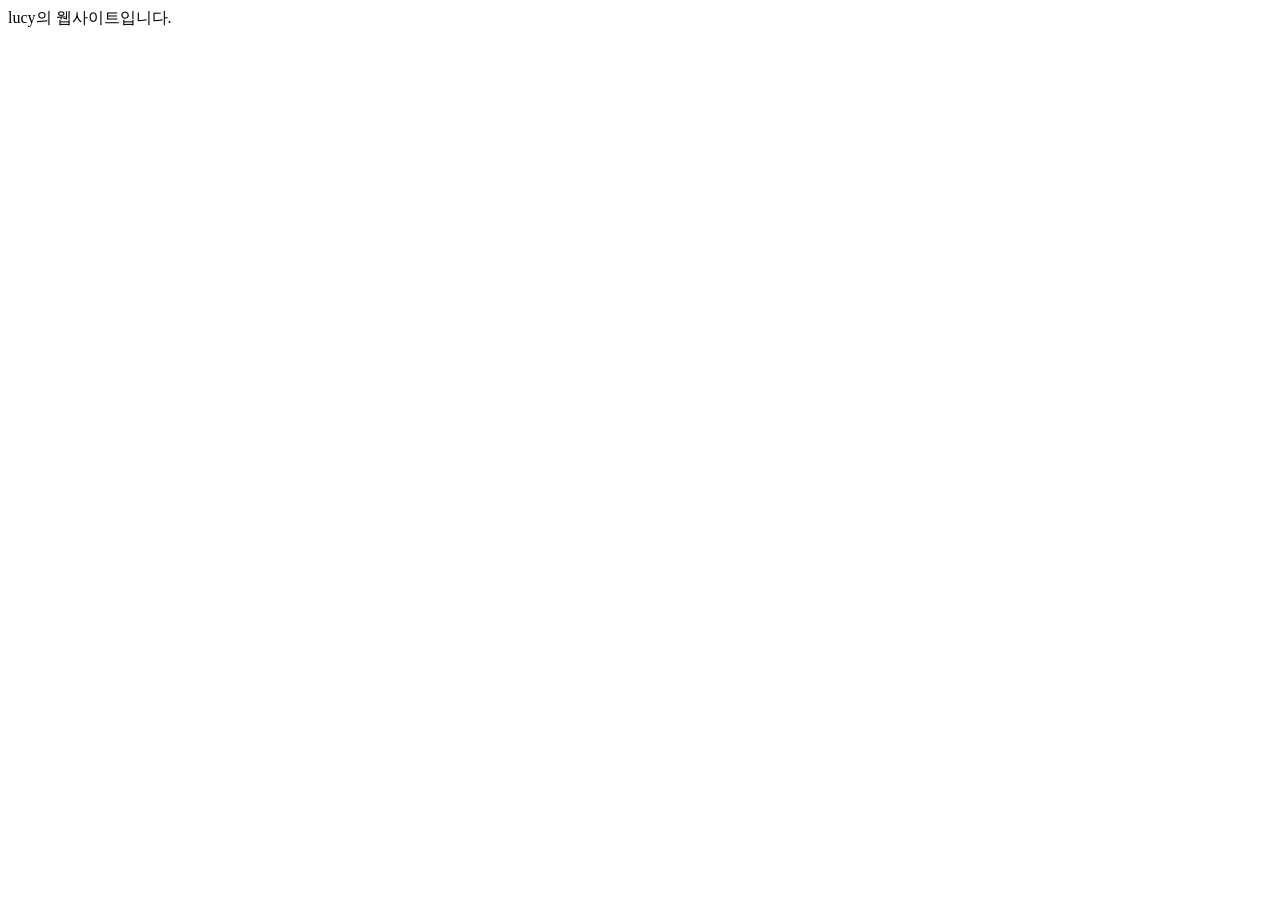
==== index.html @ be2082bc "Create index.html" ====
<!DOCTYPE html>
<html lang="en">
<head>
    <meta charset="UTF-8">
    <meta name="viewport" content="width=device-width, initial-scale=1.0">
    <title>Document</title>
</head>
<body>
    lucy의 웹사이트입니다.
</body>
</html>
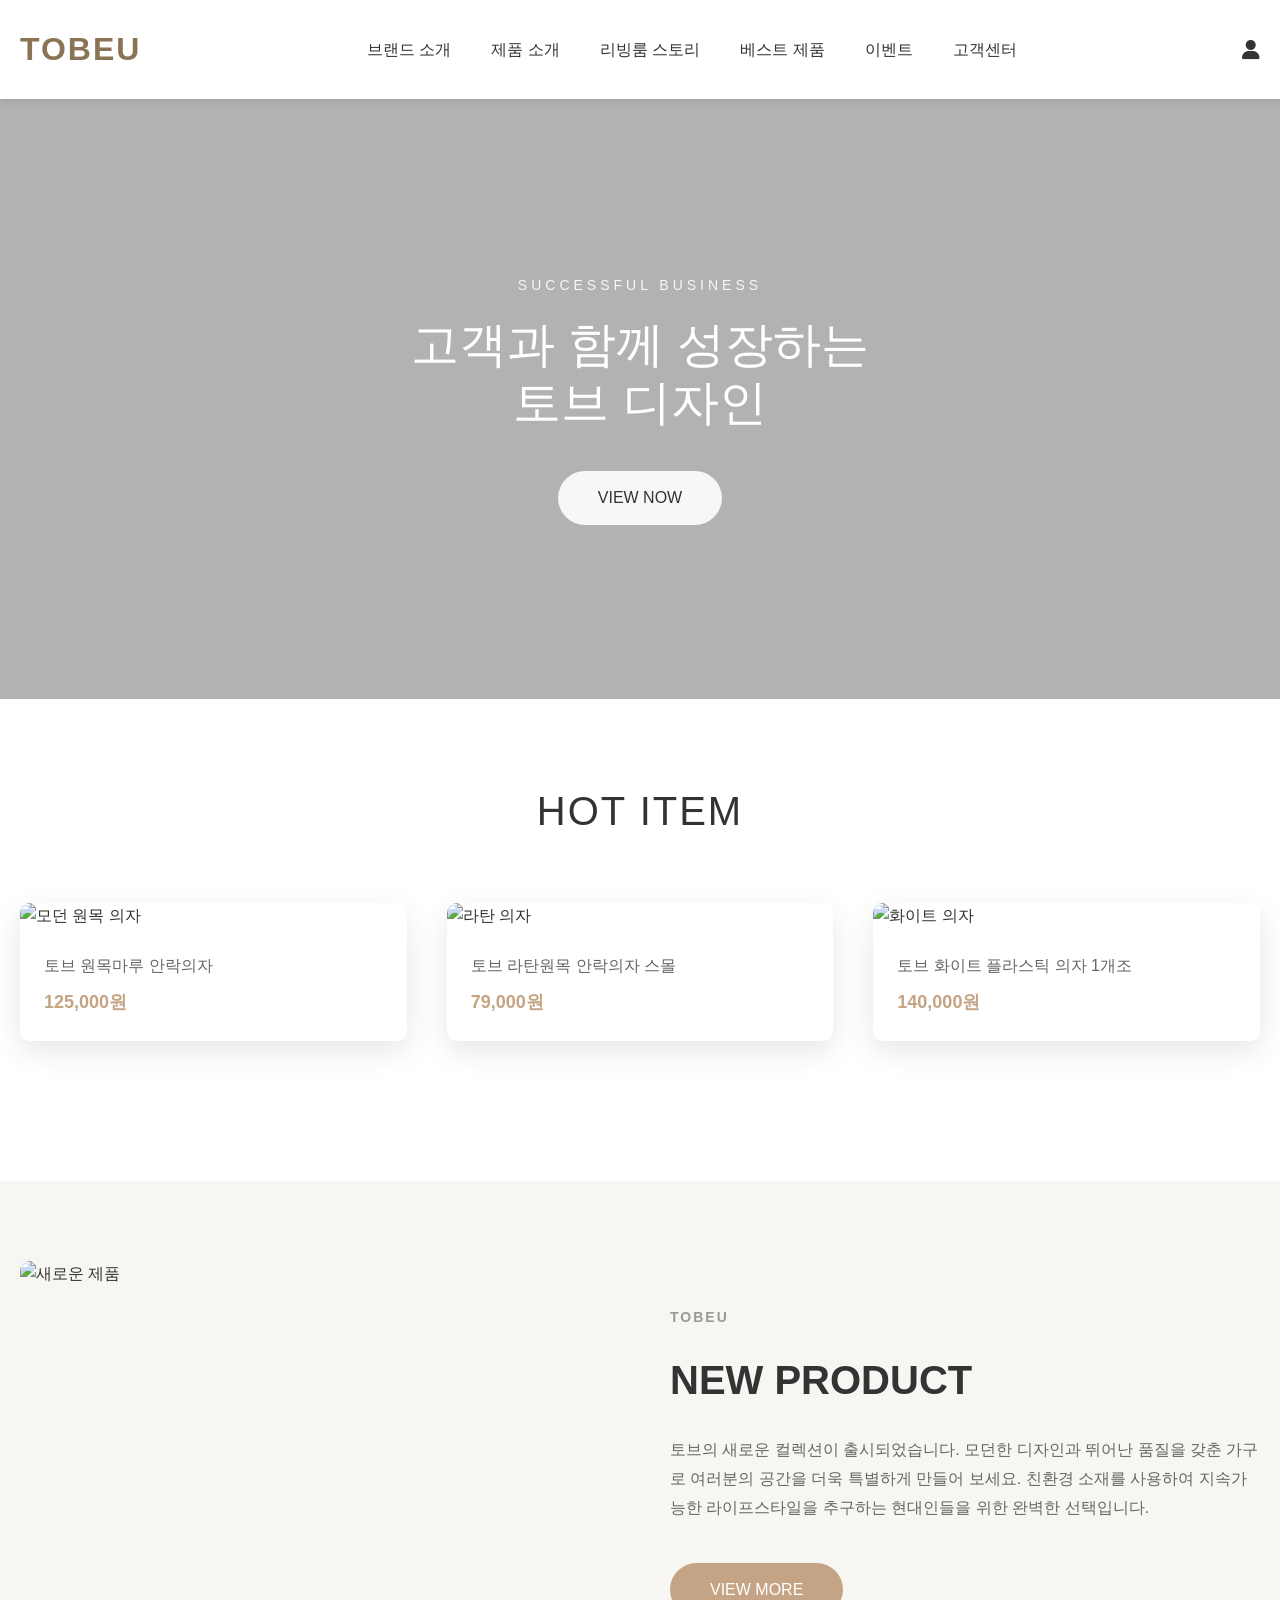
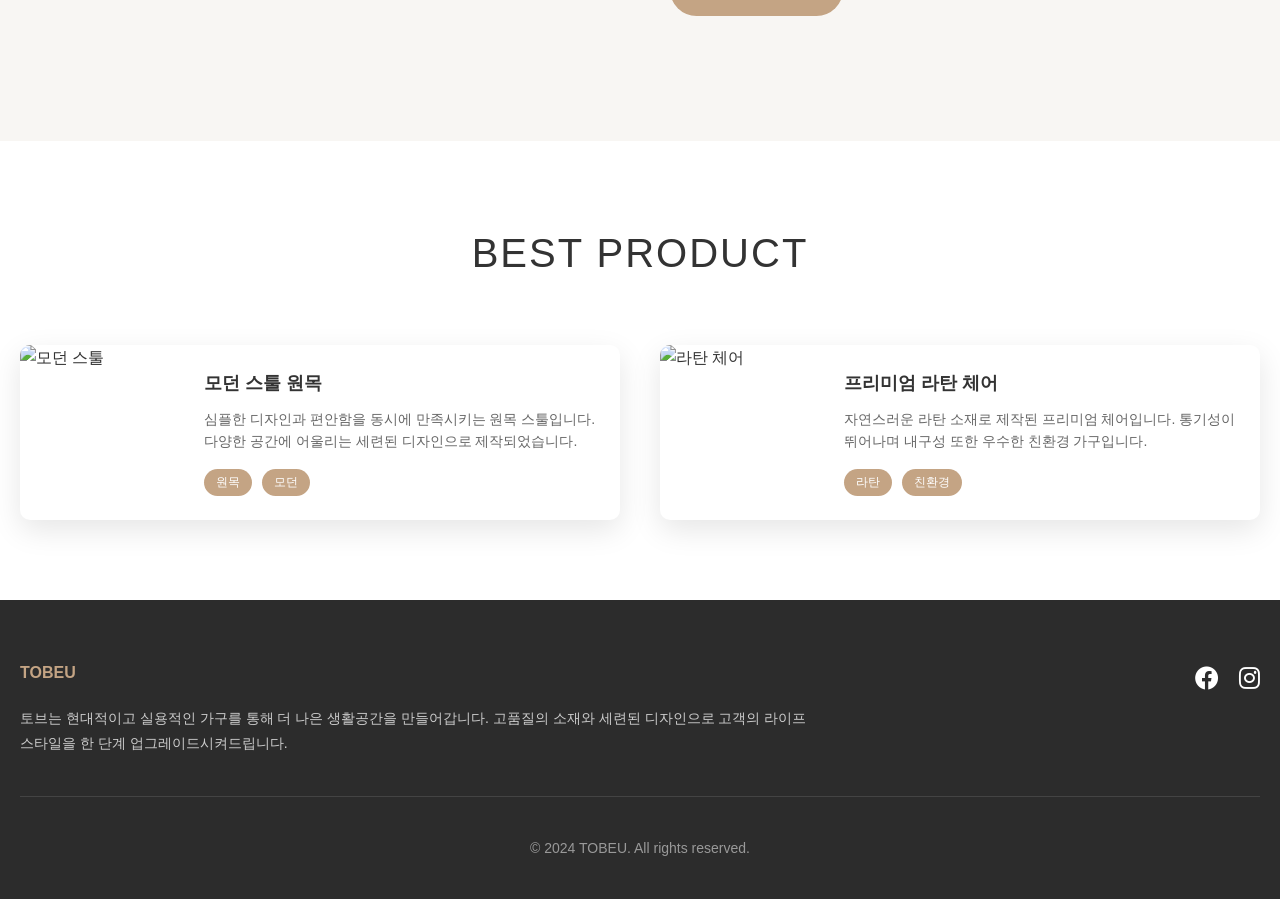
==== commit 64d2a97e: "Update index.html" ====
--- a/index.html
+++ b/index.html
@@ -1,11 +1,504 @@
 <!DOCTYPE html>
-<html lang="en">
+<html lang="ko">
 <head>
     <meta charset="UTF-8">
     <meta name="viewport" content="width=device-width, initial-scale=1.0">
-    <title>Document</title>
+    <meta name="filename" content="index.html">
+     <!-- Google tag (gtag.js) -->
+        <script async src="https://www.googletagmanager.com/gtag/js?id=G-ZLWJ7TQ157"></script>
+        <script>
+          window.dataLayer = window.dataLayer || [];
+          function gtag(){dataLayer.push(arguments);}
+          gtag('js', new Date());
+        
+          gtag('config', 'G-ZLWJ7TQ157');
+        </script>
+    <title>TOBEU - 모던 가구 브랜드</title>
+    <link href="https://cdnjs.cloudflare.com/ajax/libs/font-awesome/6.0.0/css/all.min.css" rel="stylesheet">
+    <style>
+        * {
+            margin: 0;
+            padding: 0;
+            box-sizing: border-box;
+        }
+
+        body {
+            font-family: 'Arial', sans-serif;
+            line-height: 1.6;
+            color: #333;
+        }
+
+        .container {
+            max-width: 90rem;
+            margin: 0 auto;
+            padding: 0 1.25rem;
+        }
+
+        /* Header */
+        .header {
+            background: #fff;
+            padding: 1.5rem 0;
+            box-shadow: 0 0.125rem 0.625rem rgba(0,0,0,0.1);
+            position: sticky;
+            top: 0;
+            z-index: 1000;
+        }
+
+        .nav {
+            display: flex;
+            justify-content: space-between;
+            align-items: center;
+        }
+
+        .logo {
+            font-size: 2rem;
+            font-weight: bold;
+            color: #8B7355;
+            letter-spacing: 0.125rem;
+        }
+
+        .nav-links {
+            display: flex;
+            list-style: none;
+            gap: 2.5rem;
+        }
+
+        .nav-links a {
+            text-decoration: none;
+            color: #333;
+            font-weight: 500;
+            transition: color 0.3s ease;
+        }
+
+        .nav-links a:hover {
+            color: #C4A484;
+        }
+
+        .user-icon {
+            font-size: 1.25rem;
+            color: #333;
+            cursor: pointer;
+        }
+
+        /* Hero Section */
+        .hero {
+            height: 37.5rem;
+            background: linear-gradient(rgba(0,0,0,0.3), rgba(0,0,0,0.3)), url('https://images.unsplash.com/photo-1556909459-f3a8cc1ab962?ixlib=rb-4.0.3&auto=format&fit=crop&w=1440&q=80');
+            background-size: cover;
+            background-position: center;
+            display: flex;
+            align-items: center;
+            justify-content: center;
+            text-align: center;
+            color: white;
+        }
+
+        .hero-content {
+            max-width: 50rem;
+        }
+
+        .hero-subtitle {
+            font-size: 0.875rem;
+            letter-spacing: 0.25rem;
+            margin-bottom: 1.25rem;
+            opacity: 0.9;
+        }
+
+        .hero-title {
+            font-size: 3rem;
+            font-weight: 300;
+            line-height: 1.2;
+            margin-bottom: 2.5rem;
+        }
+
+        .cta-button {
+            display: inline-block;
+            padding: 0.875rem 2.5rem;
+            background: rgba(255,255,255,0.9);
+            color: #333;
+            text-decoration: none;
+            border-radius: 1.875rem;
+            font-weight: 500;
+            transition: all 0.3s ease;
+        }
+
+        .cta-button:hover {
+            background: #C4A484;
+            color: white;
+            transform: translateY(-0.125rem);
+        }
+
+        /* Hot Items Section */
+        .section {
+            padding: 5rem 0;
+        }
+
+        .section-title {
+            text-align: center;
+            font-size: 2.5rem;
+            font-weight: 300;
+            margin-bottom: 3.75rem;
+            letter-spacing: 0.125rem;
+            color: #333;
+        }
+
+        .products-grid {
+            display: grid;
+            grid-template-columns: repeat(auto-fit, minmax(20rem, 1fr));
+            gap: 2.5rem;
+            margin-bottom: 3.75rem;
+        }
+
+        .product-card {
+            background: white;
+            border-radius: 0.625rem;
+            overflow: hidden;
+            box-shadow: 0 0.625rem 1.875rem rgba(0,0,0,0.1);
+            transition: transform 0.3s ease;
+        }
+
+        .product-card:hover {
+            transform: translateY(-0.3125rem);
+        }
+
+        .product-image {
+            width: 100%;
+            height: 15rem;
+            object-fit: cover;
+        }
+
+        .product-info {
+            padding: 1.5rem;
+        }
+
+        .product-name {
+            font-size: 1rem;
+            margin-bottom: 0.625rem;
+            color: #666;
+        }
+
+        .product-price {
+            font-size: 1.125rem;
+            font-weight: bold;
+            color: #C4A484;
+        }
+
+        /* New Product Section */
+        .new-product {
+            background: #F8F6F3;
+            padding: 5rem 0;
+        }
+
+        .new-product-content {
+            display: grid;
+            grid-template-columns: 1fr 1fr;
+            gap: 3.75rem;
+            align-items: center;
+        }
+
+        .new-product-image {
+            width: 100%;
+            height: 25rem;
+            object-fit: cover;
+            border-radius: 0.625rem;
+        }
+
+        .new-product-info h3 {
+            font-size: 0.875rem;
+            letter-spacing: 0.125rem;
+            color: #999;
+            margin-bottom: 1.25rem;
+        }
+
+        .new-product-info h2 {
+            font-size: 2.5rem;
+            font-weight: bold;
+            margin-bottom: 1.5rem;
+            color: #333;
+        }
+
+        .new-product-info p {
+            color: #666;
+            line-height: 1.8;
+            margin-bottom: 2.5rem;
+        }
+
+        .view-more-btn {
+            display: inline-block;
+            padding: 0.875rem 2.5rem;
+            background: #C4A484;
+            color: white;
+            text-decoration: none;
+            border-radius: 1.875rem;
+            font-weight: 500;
+            transition: all 0.3s ease;
+        }
+
+        .view-more-btn:hover {
+            background: #8B7355;
+            transform: translateY(-0.125rem);
+        }
+
+        /* Best Product Section */
+        .best-products {
+            display: grid;
+            grid-template-columns: repeat(auto-fit, minmax(25rem, 1fr));
+            gap: 2.5rem;
+        }
+
+        .best-product-card {
+            display: flex;
+            background: white;
+            border-radius: 0.625rem;
+            overflow: hidden;
+            box-shadow: 0 0.625rem 1.875rem rgba(0,0,0,0.1);
+        }
+
+        .best-product-image {
+            width: 10rem;
+            height: 8rem;
+            object-fit: cover;
+        }
+
+        .best-product-content {
+            padding: 1.5rem;
+            flex: 1;
+        }
+
+        .best-product-content h4 {
+            font-size: 1.125rem;
+            margin-bottom: 0.625rem;
+            color: #333;
+        }
+
+        .best-product-content p {
+            font-size: 0.875rem;
+            color: #666;
+            line-height: 1.6;
+            margin-bottom: 1rem;
+        }
+
+        .product-tags {
+            display: flex;
+            gap: 0.625rem;
+        }
+
+        .tag {
+            background: #C4A484;
+            color: white;
+            padding: 0.25rem 0.75rem;
+            border-radius: 0.9375rem;
+            font-size: 0.75rem;
+        }
+
+        /* Footer */
+        .footer {
+            background: #2C2C2C;
+            color: white;
+            padding: 3.75rem 0 2.5rem;
+        }
+
+        .footer-content {
+            display: grid;
+            grid-template-columns: 2fr 1fr;
+            gap: 3.75rem;
+            margin-bottom: 2.5rem;
+        }
+
+        .footer-info h4 {
+            color: #C4A484;
+            margin-bottom: 1.25rem;
+        }
+
+        .footer-info p {
+            font-size: 0.875rem;
+            line-height: 1.8;
+            color: #ccc;
+        }
+
+        .social-links {
+            display: flex;
+            gap: 1.25rem;
+            justify-content: flex-end;
+        }
+
+        .social-links a {
+            color: white;
+            font-size: 1.5rem;
+            transition: color 0.3s ease;
+        }
+
+        .social-links a:hover {
+            color: #C4A484;
+        }
+
+        .footer-bottom {
+            text-align: center;
+            padding-top: 2.5rem;
+            border-top: 0.0625rem solid #444;
+            color: #999;
+            font-size: 0.875rem;
+        }
+
+        /* Responsive Design */
+        @media (max-width: 48rem) {
+            .nav-links {
+                display: none;
+            }
+
+            .hero-title {
+                font-size: 2rem;
+            }
+
+            .products-grid {
+                grid-template-columns: 1fr;
+            }
+
+            .new-product-content {
+                grid-template-columns: 1fr;
+            }
+
+            .best-product-card {
+                flex-direction: column;
+            }
+
+            .best-product-image {
+                width: 100%;
+                height: 12.5rem;
+            }
+
+            .footer-content {
+                grid-template-columns: 1fr;
+                text-align: center;
+            }
+
+            .social-links {
+                justify-content: center;
+            }
+        }
+    </style>
 </head>
 <body>
-    lucy의 웹사이트입니다.
+    <!-- Header -->
+    <header class="header">
+        <div class="container">
+            <nav class="nav">
+                <div class="logo">TOBEU</div>
+                <ul class="nav-links">
+                    <li><a href="about.html">브랜드 소개</a></li>
+                    <li><a href="product.html">제품 소개</a></li>
+                    <li><a href="#">리빙룸 스토리</a></li>
+                    <li><a href="#">베스트 제품</a></li>
+                    <li><a href="event.html">이벤트</a></li>
+                    <li><a href="#">고객센터</a></li>
+                </ul>
+                <i class="fas fa-user user-icon"></i>
+            </nav>
+        </div>
+    </header>
+
+    <!-- Hero Section -->
+    <section class="hero">
+        <div class="hero-content">
+            <p class="hero-subtitle">SUCCESSFUL BUSINESS</p>
+            <h1 class="hero-title">고객과 함께 성장하는<br>토브 디자인</h1>
+            <a href="#" class="cta-button">VIEW NOW</a>
+        </div>
+    </section>
+
+    <!-- Hot Items -->
+    <section class="section">
+        <div class="container">
+            <h2 class="section-title">HOT ITEM</h2>
+            <div class="products-grid">
+                <div class="product-card">
+                    <img src="https://images.unsplash.com/photo-1586023492125-27b2c045efd7?ixlib=rb-4.0.3&auto=format&fit=crop&w=400&q=80" alt="모던 원목 의자" class="product-image">
+                    <div class="product-info">
+                        <p class="product-name">토브 원목마루 안락의자</p>
+                        <p class="product-price">125,000원</p>
+                    </div>
+                </div>
+                <div class="product-card">
+                    <img src="https://images.unsplash.com/photo-1506439773649-6e0eb8cfb237?ixlib=rb-4.0.3&auto=format&fit=crop&w=400&q=80" alt="라탄 의자" class="product-image">
+                    <div class="product-info">
+                        <p class="product-name">토브 라탄원목 안락의자 스몰</p>
+                        <p class="product-price">79,000원</p>
+                    </div>
+                </div>
+                <div class="product-card">
+                    <img src="https://images.unsplash.com/photo-1549497538-303791108f95?ixlib=rb-4.0.3&auto=format&fit=crop&w=400&q=80" alt="화이트 의자" class="product-image">
+                    <div class="product-info">
+                        <p class="product-name">토브 화이트 플라스틱 의자 1개조</p>
+                        <p class="product-price">140,000원</p>
+                    </div>
+                </div>
+            </div>
+        </div>
+    </section>
+
+    <!-- New Product -->
+    <section class="new-product">
+        <div class="container">
+            <div class="new-product-content">
+                <img src="https://images.unsplash.com/photo-1555041469-a586c61ea9bc?ixlib=rb-4.0.3&auto=format&fit=crop&w=600&q=80" alt="새로운 제품" class="new-product-image">
+                <div class="new-product-info">
+                    <h3>TOBEU</h3>
+                    <h2>NEW PRODUCT</h2>
+                    <p>토브의 새로운 컬렉션이 출시되었습니다. 모던한 디자인과 뛰어난 품질을 갖춘 가구로 여러분의 공간을 더욱 특별하게 만들어 보세요. 친환경 소재를 사용하여 지속가능한 라이프스타일을 추구하는 현대인들을 위한 완벽한 선택입니다.</p>
+                    <a href="#" class="view-more-btn">VIEW MORE</a>
+                </div>
+            </div>
+        </div>
+    </section>
+
+    <!-- Best Product -->
+    <section class="section">
+        <div class="container">
+            <h2 class="section-title">BEST PRODUCT</h2>
+            <div class="best-products">
+                <div class="best-product-card">
+                    <img src="https://images.unsplash.com/photo-1567538096630-e0c55bd6374c?ixlib=rb-4.0.3&auto=format&fit=crop&w=200&q=80" alt="모던 스툴" class="best-product-image">
+                    <div class="best-product-content">
+                        <h4>모던 스툴 원목</h4>
+                        <p>심플한 디자인과 편안함을 동시에 만족시키는 원목 스툴입니다. 다양한 공간에 어울리는 세련된 디자인으로 제작되었습니다.</p>
+                        <div class="product-tags">
+                            <span class="tag">원목</span>
+                            <span class="tag">모던</span>
+                        </div>
+                    </div>
+                </div>
+                <div class="best-product-card">
+                    <img src="https://images.unsplash.com/photo-1506439773649-6e0eb8cfb237?ixlib=rb-4.0.3&auto=format&fit=crop&w=200&q=80" alt="라탄 체어" class="best-product-image">
+                    <div class="best-product-content">
+                        <h4>프리미엄 라탄 체어</h4>
+                        <p>자연스러운 라탄 소재로 제작된 프리미엄 체어입니다. 통기성이 뛰어나며 내구성 또한 우수한 친환경 가구입니다.</p>
+                        <div class="product-tags">
+                            <span class="tag">라탄</span>
+                            <span class="tag">친환경</span>
+                        </div>
+                    </div>
+                </div>
+            </div>
+        </div>
+    </section>
+
+    <!-- Footer -->
+    <footer class="footer">
+        <div class="container">
+            <div class="footer-content">
+                <div class="footer-info">
+                    <h4>TOBEU</h4>
+                    <p>토브는 현대적이고 실용적인 가구를 통해 더 나은 생활공간을 만들어갑니다. 고품질의 소재와 세련된 디자인으로 고객의 라이프스타일을 한 단계 업그레이드시켜드립니다.</p>
+                </div>
+                <div class="social-links">
+                    <a href="#"><i class="fab fa-facebook"></i></a>
+                    <a href="#"><i class="fab fa-instagram"></i></a>
+                </div>
+            </div>
+            <div class="footer-bottom">
+                <p>&copy; 2024 TOBEU. All rights reserved.</p>
+            </div>
+        </div>
+    </footer>
 </body>
 </html>
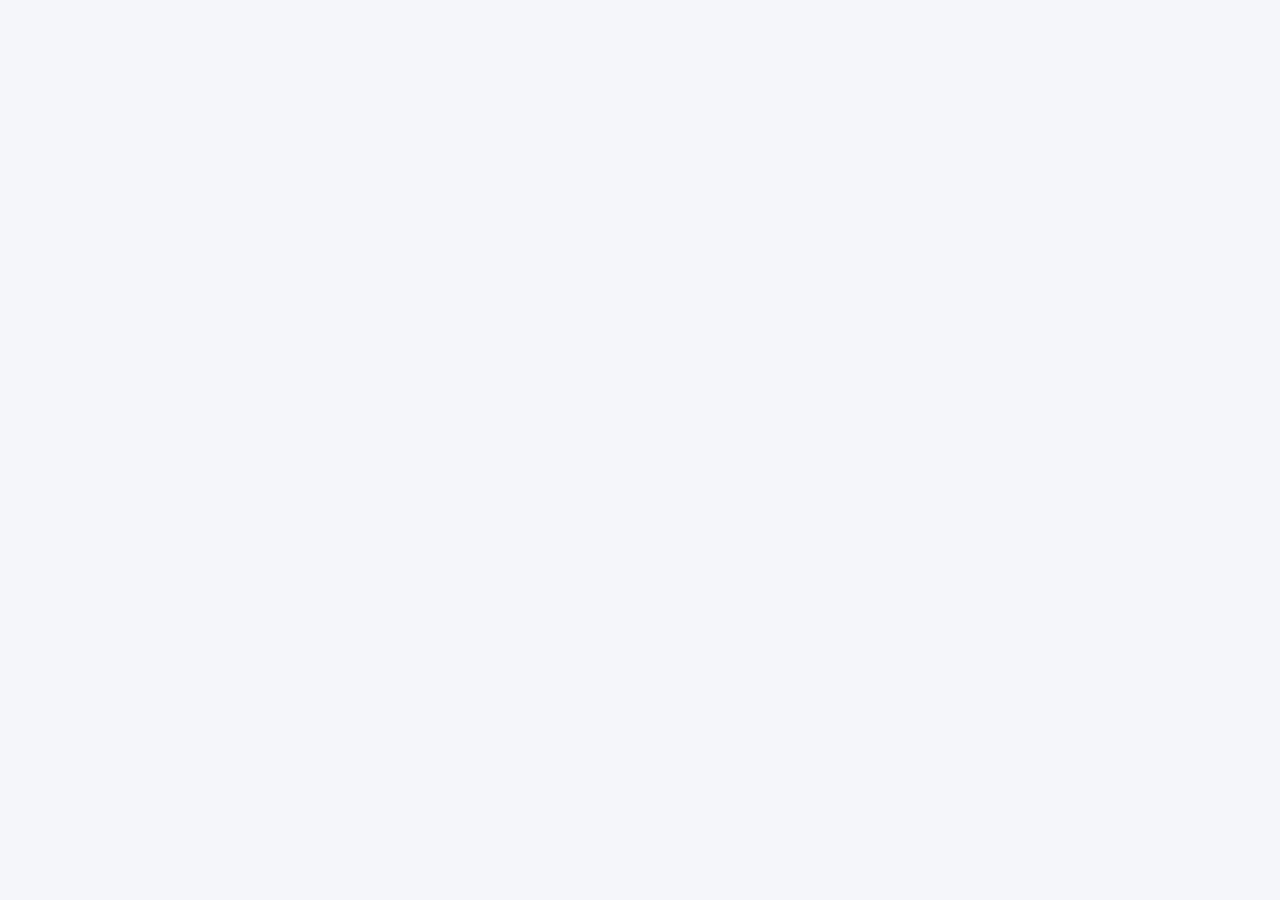
==== commit ab572399: "Add files via upload" ====
--- a/index.html
+++ b/index.html
@@ -1,504 +1,32 @@
-<!DOCTYPE html>
+<!doctype html>
 <html lang="ko">
 <head>
-    <meta charset="UTF-8">
-    <meta name="viewport" content="width=device-width, initial-scale=1.0">
-    <meta name="filename" content="index.html">
-     <!-- Google tag (gtag.js) -->
-        <script async src="https://www.googletagmanager.com/gtag/js?id=G-ZLWJ7TQ157"></script>
-        <script>
-          window.dataLayer = window.dataLayer || [];
-          function gtag(){dataLayer.push(arguments);}
-          gtag('js', new Date());
-        
-          gtag('config', 'G-ZLWJ7TQ157');
-        </script>
-    <title>TOBEU - 모던 가구 브랜드</title>
-    <link href="https://cdnjs.cloudflare.com/ajax/libs/font-awesome/6.0.0/css/all.min.css" rel="stylesheet">
-    <style>
-        * {
-            margin: 0;
-            padding: 0;
-            box-sizing: border-box;
-        }
-
-        body {
-            font-family: 'Arial', sans-serif;
-            line-height: 1.6;
-            color: #333;
-        }
-
-        .container {
-            max-width: 90rem;
-            margin: 0 auto;
-            padding: 0 1.25rem;
-        }
-
-        /* Header */
-        .header {
-            background: #fff;
-            padding: 1.5rem 0;
-            box-shadow: 0 0.125rem 0.625rem rgba(0,0,0,0.1);
-            position: sticky;
-            top: 0;
-            z-index: 1000;
-        }
-
-        .nav {
-            display: flex;
-            justify-content: space-between;
-            align-items: center;
-        }
-
-        .logo {
-            font-size: 2rem;
-            font-weight: bold;
-            color: #8B7355;
-            letter-spacing: 0.125rem;
-        }
-
-        .nav-links {
-            display: flex;
-            list-style: none;
-            gap: 2.5rem;
-        }
-
-        .nav-links a {
-            text-decoration: none;
-            color: #333;
-            font-weight: 500;
-            transition: color 0.3s ease;
-        }
-
-        .nav-links a:hover {
-            color: #C4A484;
-        }
-
-        .user-icon {
-            font-size: 1.25rem;
-            color: #333;
-            cursor: pointer;
-        }
-
-        /* Hero Section */
-        .hero {
-            height: 37.5rem;
-            background: linear-gradient(rgba(0,0,0,0.3), rgba(0,0,0,0.3)), url('https://images.unsplash.com/photo-1556909459-f3a8cc1ab962?ixlib=rb-4.0.3&auto=format&fit=crop&w=1440&q=80');
-            background-size: cover;
-            background-position: center;
-            display: flex;
-            align-items: center;
-            justify-content: center;
-            text-align: center;
-            color: white;
-        }
-
-        .hero-content {
-            max-width: 50rem;
-        }
-
-        .hero-subtitle {
-            font-size: 0.875rem;
-            letter-spacing: 0.25rem;
-            margin-bottom: 1.25rem;
-            opacity: 0.9;
-        }
-
-        .hero-title {
-            font-size: 3rem;
-            font-weight: 300;
-            line-height: 1.2;
-            margin-bottom: 2.5rem;
-        }
-
-        .cta-button {
-            display: inline-block;
-            padding: 0.875rem 2.5rem;
-            background: rgba(255,255,255,0.9);
-            color: #333;
-            text-decoration: none;
-            border-radius: 1.875rem;
-            font-weight: 500;
-            transition: all 0.3s ease;
-        }
-
-        .cta-button:hover {
-            background: #C4A484;
-            color: white;
-            transform: translateY(-0.125rem);
-        }
-
-        /* Hot Items Section */
-        .section {
-            padding: 5rem 0;
-        }
-
-        .section-title {
-            text-align: center;
-            font-size: 2.5rem;
-            font-weight: 300;
-            margin-bottom: 3.75rem;
-            letter-spacing: 0.125rem;
-            color: #333;
-        }
-
-        .products-grid {
-            display: grid;
-            grid-template-columns: repeat(auto-fit, minmax(20rem, 1fr));
-            gap: 2.5rem;
-            margin-bottom: 3.75rem;
-        }
-
-        .product-card {
-            background: white;
-            border-radius: 0.625rem;
-            overflow: hidden;
-            box-shadow: 0 0.625rem 1.875rem rgba(0,0,0,0.1);
-            transition: transform 0.3s ease;
-        }
-
-        .product-card:hover {
-            transform: translateY(-0.3125rem);
-        }
-
-        .product-image {
-            width: 100%;
-            height: 15rem;
-            object-fit: cover;
-        }
-
-        .product-info {
-            padding: 1.5rem;
-        }
-
-        .product-name {
-            font-size: 1rem;
-            margin-bottom: 0.625rem;
-            color: #666;
-        }
-
-        .product-price {
-            font-size: 1.125rem;
-            font-weight: bold;
-            color: #C4A484;
-        }
-
-        /* New Product Section */
-        .new-product {
-            background: #F8F6F3;
-            padding: 5rem 0;
-        }
-
-        .new-product-content {
-            display: grid;
-            grid-template-columns: 1fr 1fr;
-            gap: 3.75rem;
-            align-items: center;
-        }
-
-        .new-product-image {
-            width: 100%;
-            height: 25rem;
-            object-fit: cover;
-            border-radius: 0.625rem;
-        }
-
-        .new-product-info h3 {
-            font-size: 0.875rem;
-            letter-spacing: 0.125rem;
-            color: #999;
-            margin-bottom: 1.25rem;
-        }
-
-        .new-product-info h2 {
-            font-size: 2.5rem;
-            font-weight: bold;
-            margin-bottom: 1.5rem;
-            color: #333;
-        }
-
-        .new-product-info p {
-            color: #666;
-            line-height: 1.8;
-            margin-bottom: 2.5rem;
-        }
-
-        .view-more-btn {
-            display: inline-block;
-            padding: 0.875rem 2.5rem;
-            background: #C4A484;
-            color: white;
-            text-decoration: none;
-            border-radius: 1.875rem;
-            font-weight: 500;
-            transition: all 0.3s ease;
-        }
-
-        .view-more-btn:hover {
-            background: #8B7355;
-            transform: translateY(-0.125rem);
-        }
-
-        /* Best Product Section */
-        .best-products {
-            display: grid;
-            grid-template-columns: repeat(auto-fit, minmax(25rem, 1fr));
-            gap: 2.5rem;
-        }
-
-        .best-product-card {
-            display: flex;
-            background: white;
-            border-radius: 0.625rem;
-            overflow: hidden;
-            box-shadow: 0 0.625rem 1.875rem rgba(0,0,0,0.1);
-        }
-
-        .best-product-image {
-            width: 10rem;
-            height: 8rem;
-            object-fit: cover;
-        }
-
-        .best-product-content {
-            padding: 1.5rem;
-            flex: 1;
-        }
-
-        .best-product-content h4 {
-            font-size: 1.125rem;
-            margin-bottom: 0.625rem;
-            color: #333;
-        }
-
-        .best-product-content p {
-            font-size: 0.875rem;
-            color: #666;
-            line-height: 1.6;
-            margin-bottom: 1rem;
-        }
-
-        .product-tags {
-            display: flex;
-            gap: 0.625rem;
-        }
-
-        .tag {
-            background: #C4A484;
-            color: white;
-            padding: 0.25rem 0.75rem;
-            border-radius: 0.9375rem;
-            font-size: 0.75rem;
-        }
-
-        /* Footer */
-        .footer {
-            background: #2C2C2C;
-            color: white;
-            padding: 3.75rem 0 2.5rem;
-        }
-
-        .footer-content {
-            display: grid;
-            grid-template-columns: 2fr 1fr;
-            gap: 3.75rem;
-            margin-bottom: 2.5rem;
-        }
-
-        .footer-info h4 {
-            color: #C4A484;
-            margin-bottom: 1.25rem;
-        }
-
-        .footer-info p {
-            font-size: 0.875rem;
-            line-height: 1.8;
-            color: #ccc;
-        }
-
-        .social-links {
-            display: flex;
-            gap: 1.25rem;
-            justify-content: flex-end;
-        }
-
-        .social-links a {
-            color: white;
-            font-size: 1.5rem;
-            transition: color 0.3s ease;
-        }
-
-        .social-links a:hover {
-            color: #C4A484;
-        }
-
-        .footer-bottom {
-            text-align: center;
-            padding-top: 2.5rem;
-            border-top: 0.0625rem solid #444;
-            color: #999;
-            font-size: 0.875rem;
-        }
-
-        /* Responsive Design */
-        @media (max-width: 48rem) {
-            .nav-links {
-                display: none;
-            }
-
-            .hero-title {
-                font-size: 2rem;
-            }
-
-            .products-grid {
-                grid-template-columns: 1fr;
-            }
-
-            .new-product-content {
-                grid-template-columns: 1fr;
-            }
-
-            .best-product-card {
-                flex-direction: column;
-            }
-
-            .best-product-image {
-                width: 100%;
-                height: 12.5rem;
-            }
-
-            .footer-content {
-                grid-template-columns: 1fr;
-                text-align: center;
-            }
-
-            .social-links {
-                justify-content: center;
-            }
-        }
-    </style>
+  <meta charset="utf-8" />
+  <meta name="viewport" content="width=1920" />
+  <title>피그마 마스터 클래스 · TOV 디자인 스쿨</title>
+  <link rel="stylesheet" href="colors_and_type.css" />
+  <link rel="stylesheet" href="kit.css" />
+  <link rel="stylesheet" href="page.css" />
 </head>
 <body>
-    <!-- Header -->
-    <header class="header">
-        <div class="container">
-            <nav class="nav">
-                <div class="logo">TOBEU</div>
-                <ul class="nav-links">
-                    <li><a href="about.html">브랜드 소개</a></li>
-                    <li><a href="product.html">제품 소개</a></li>
-                    <li><a href="#">리빙룸 스토리</a></li>
-                    <li><a href="#">베스트 제품</a></li>
-                    <li><a href="event.html">이벤트</a></li>
-                    <li><a href="#">고객센터</a></li>
-                </ul>
-                <i class="fas fa-user user-icon"></i>
-            </nav>
-        </div>
-    </header>
+  <div id="root"></div>
 
-    <!-- Hero Section -->
-    <section class="hero">
-        <div class="hero-content">
-            <p class="hero-subtitle">SUCCESSFUL BUSINESS</p>
-            <h1 class="hero-title">고객과 함께 성장하는<br>토브 디자인</h1>
-            <a href="#" class="cta-button">VIEW NOW</a>
-        </div>
-    </section>
+  <script>
+    // Tweak defaults — persisted by host
+    window.TWEAK_DEFAULTS = /*EDITMODE-BEGIN*/{
+      "curriculumLayout": "timeline"
+    }/*EDITMODE-END*/;
+  </script>
 
-    <!-- Hot Items -->
-    <section class="section">
-        <div class="container">
-            <h2 class="section-title">HOT ITEM</h2>
-            <div class="products-grid">
-                <div class="product-card">
-                    <img src="https://images.unsplash.com/photo-1586023492125-27b2c045efd7?ixlib=rb-4.0.3&auto=format&fit=crop&w=400&q=80" alt="모던 원목 의자" class="product-image">
-                    <div class="product-info">
-                        <p class="product-name">토브 원목마루 안락의자</p>
-                        <p class="product-price">125,000원</p>
-                    </div>
-                </div>
-                <div class="product-card">
-                    <img src="https://images.unsplash.com/photo-1506439773649-6e0eb8cfb237?ixlib=rb-4.0.3&auto=format&fit=crop&w=400&q=80" alt="라탄 의자" class="product-image">
-                    <div class="product-info">
-                        <p class="product-name">토브 라탄원목 안락의자 스몰</p>
-                        <p class="product-price">79,000원</p>
-                    </div>
-                </div>
-                <div class="product-card">
-                    <img src="https://images.unsplash.com/photo-1549497538-303791108f95?ixlib=rb-4.0.3&auto=format&fit=crop&w=400&q=80" alt="화이트 의자" class="product-image">
-                    <div class="product-info">
-                        <p class="product-name">토브 화이트 플라스틱 의자 1개조</p>
-                        <p class="product-price">140,000원</p>
-                    </div>
-                </div>
-            </div>
-        </div>
-    </section>
+  <script src="https://unpkg.com/react@18.3.1/umd/react.development.js" integrity="sha384-hD6/rw4ppMLGNu3tX5cjIb+uRZ7UkRJ6BPkLpg4hAu/6onKUg4lLsHAs9EBPT82L" crossorigin="anonymous"></script>
+  <script src="https://unpkg.com/react-dom@18.3.1/umd/react-dom.development.js" integrity="sha384-u6aeetuaXnQ38mYT8rp6sbXaQe3NL9t+IBXmnYxwkUI2Hw4bsp2Wvmx4yRQF1uAm" crossorigin="anonymous"></script>
+  <script src="https://unpkg.com/@babel/standalone@7.29.0/babel.min.js" integrity="sha384-m08KidiNqLdpJqLq95G/LEi8Qvjl/xUYll3QILypMoQ65QorJ9Lvtp2RXYGBFj1y" crossorigin="anonymous"></script>
 
-    <!-- New Product -->
-    <section class="new-product">
-        <div class="container">
-            <div class="new-product-content">
-                <img src="https://images.unsplash.com/photo-1555041469-a586c61ea9bc?ixlib=rb-4.0.3&auto=format&fit=crop&w=600&q=80" alt="새로운 제품" class="new-product-image">
-                <div class="new-product-info">
-                    <h3>TOBEU</h3>
-                    <h2>NEW PRODUCT</h2>
-                    <p>토브의 새로운 컬렉션이 출시되었습니다. 모던한 디자인과 뛰어난 품질을 갖춘 가구로 여러분의 공간을 더욱 특별하게 만들어 보세요. 친환경 소재를 사용하여 지속가능한 라이프스타일을 추구하는 현대인들을 위한 완벽한 선택입니다.</p>
-                    <a href="#" class="view-more-btn">VIEW MORE</a>
-                </div>
-            </div>
-        </div>
-    </section>
-
-    <!-- Best Product -->
-    <section class="section">
-        <div class="container">
-            <h2 class="section-title">BEST PRODUCT</h2>
-            <div class="best-products">
-                <div class="best-product-card">
-                    <img src="https://images.unsplash.com/photo-1567538096630-e0c55bd6374c?ixlib=rb-4.0.3&auto=format&fit=crop&w=200&q=80" alt="모던 스툴" class="best-product-image">
-                    <div class="best-product-content">
-                        <h4>모던 스툴 원목</h4>
-                        <p>심플한 디자인과 편안함을 동시에 만족시키는 원목 스툴입니다. 다양한 공간에 어울리는 세련된 디자인으로 제작되었습니다.</p>
-                        <div class="product-tags">
-                            <span class="tag">원목</span>
-                            <span class="tag">모던</span>
-                        </div>
-                    </div>
-                </div>
-                <div class="best-product-card">
-                    <img src="https://images.unsplash.com/photo-1506439773649-6e0eb8cfb237?ixlib=rb-4.0.3&auto=format&fit=crop&w=200&q=80" alt="라탄 체어" class="best-product-image">
-                    <div class="best-product-content">
-                        <h4>프리미엄 라탄 체어</h4>
-                        <p>자연스러운 라탄 소재로 제작된 프리미엄 체어입니다. 통기성이 뛰어나며 내구성 또한 우수한 친환경 가구입니다.</p>
-                        <div class="product-tags">
-                            <span class="tag">라탄</span>
-                            <span class="tag">친환경</span>
-                        </div>
-                    </div>
-                </div>
-            </div>
-        </div>
-    </section>
-
-    <!-- Footer -->
-    <footer class="footer">
-        <div class="container">
-            <div class="footer-content">
-                <div class="footer-info">
-                    <h4>TOBEU</h4>
-                    <p>토브는 현대적이고 실용적인 가구를 통해 더 나은 생활공간을 만들어갑니다. 고품질의 소재와 세련된 디자인으로 고객의 라이프스타일을 한 단계 업그레이드시켜드립니다.</p>
-                </div>
-                <div class="social-links">
-                    <a href="#"><i class="fab fa-facebook"></i></a>
-                    <a href="#"><i class="fab fa-instagram"></i></a>
-                </div>
-            </div>
-            <div class="footer-bottom">
-                <p>&copy; 2024 TOBEU. All rights reserved.</p>
-            </div>
-        </div>
-    </footer>
+  <script type="text/babel" src="tweaks-panel.jsx"></script>
+  <script type="text/babel" src="icons.jsx"></script>
+  <script type="text/babel" src="header-footer.jsx"></script>
+  <script type="text/babel" src="curriculum.jsx"></script>
+  <script type="text/babel" src="signup-modal.jsx"></script>
+  <script type="text/babel" src="app.jsx"></script>
 </body>
 </html>
--- a/colors_and_type.css
+++ b/colors_and_type.css
@@ -0,0 +1,245 @@
+/* ============================================================
+   TOV / TOBEU Design System — Foundations
+   Source: Figma "Untitled.fig" (page = TOBEU main page)
+   ============================================================ */
+@import url("https://cdn.jsdelivr.net/gh/orioncactus/pretendard@v1.3.9/dist/web/variable/pretendardvariable-dynamic-subset.min.css");
+
+/* Pretendard Variable — local fallback */
+@font-face {
+  font-family: "Pretendard";
+  font-weight: 45 920;
+  font-style: normal;
+  font-display: swap;
+  src: url("fonts/PretendardVariable.ttf") format("truetype");
+}
+
+:root {
+  /* -------------------- Brand color -------------------- */
+  --tov-blue-500:   #007EF4;   /* primary action / brand */
+  --tov-blue-600:   #2C54D0;   /* deep accent on icon glyphs */
+  --tov-blue-400:   #457DFF;   /* secondary blue accent */
+  --tov-blue-300:   #5188FD;   /* gradient stop */
+  --tov-blue-200:   #78C4FF;   /* gradient stop (light) */
+
+  /* -------------------- Tinted surfaces ---------------- */
+  --tov-tint-25:    #F8FAFF;   /* near-white icon highlight */
+  --tov-tint-50:    #F5F7F9;   /* icon body wash */
+  --tov-tint-100:   #EEF7FF;   /* section background (Course) */
+  --tov-tint-150:   #E6F0FD;   /* hero capsule background */
+
+  /* -------------------- Neutral foreground ------------- */
+  --tov-ink-900:    #191E26;   /* primary text, headings */
+  --tov-ink-800:    #20272E;   /* over-image text/overlays */
+  --tov-ink-700:    #333A46;   /* secondary heading / dark surface */
+  --tov-ink-600:    #393D45;   /* footer surface */
+  --tov-ink-500:    #65737F;   /* body / secondary text  (Figma 65,111,131) */
+  --tov-ink-400:    #7C889F;   /* tertiary / muted, button-outline border */
+  --tov-ink-300:    #A7AFBE;   /* placeholder / footer text */
+
+  /* -------------------- Hairlines & lines -------------- */
+  --tov-line-100:   #E1E5EC;   /* primary card/divider border */
+  --tov-line-200:   #EBEEF4;   /* softer divider */
+  --tov-line-300:   #CED3DE;   /* small inline vertical divider */
+  --tov-line-400:   #DFE4F1;   /* gradient stop on shadow halo */
+
+  /* -------------------- Backgrounds -------------------- */
+  --tov-bg-canvas:  #F5F6FA;   /* page outer canvas */
+  --tov-bg-surface: #FFFFFF;   /* default card / surface */
+  --tov-bg-dark:    #393D45;   /* footer */
+
+  /* -------------------- Status / utility --------------- */
+  --tov-warm-100:   #FFE5C5;   /* warm fill (section markers) */
+  --tov-accent-purple: #9747FF; /* design-only dashed accent */
+
+  /* -------------------- Brand gradients ---------------- */
+  --tov-grad-blue:   linear-gradient(180deg, var(--tov-blue-200) 0%, var(--tov-blue-300) 100%);
+  --tov-grad-surface:linear-gradient(180deg, var(--tov-tint-25) 1%, var(--tov-tint-50) 99%);
+
+  /* ====================================================
+     TYPOGRAPHY — base
+     ==================================================== */
+  --tov-font-sans: "Pretendard", "Pretendard Variable",
+                   -apple-system, BlinkMacSystemFont,
+                   "Apple SD Gothic Neo", "Noto Sans KR",
+                   "Helvetica Neue", Arial, sans-serif;
+
+  /* Font weights actually used in Figma */
+  --tov-fw-regular: 400;
+  --tov-fw-medium:  500;
+  --tov-fw-semi:    600;
+  --tov-fw-bold:    700;
+  --tov-fw-black:   900;
+
+  /* Type scale (px → rem, 16px root) */
+  --tov-fs-display:  48px;   /* hero "IT전문가를 위한 첫걸음 …" */
+  --tov-fs-h1:       40px;   /* section headlines, "궁금증을…" */
+  --tov-fs-h2:       28px;   /* "토브그룹은…", tab labels */
+  --tov-fs-h3:       24px;   /* card sub-heads */
+  --tov-fs-h4:       20px;   /* course-card title */
+  --tov-fs-lead:     18px;   /* link text / callouts */
+  --tov-fs-body:     16px;   /* paragraph body */
+  --tov-fs-small:    15px;   /* footer pill label */
+  --tov-fs-meta:     14px;   /* meta, dates, sub-nav */
+  --tov-fs-tiny:     12px;   /* copyright / disclosures */
+  --tov-fs-micro:    11px;   /* © line */
+
+  /* Line-heights — Korean text wants a touch more space */
+  --tov-lh-tight:   1.0;
+  --tov-lh-snug:    1.28;
+  --tov-lh-normal:  1.4;     /* Korean body default */
+  --tov-lh-loose:   1.55;
+
+  /* Letter-spacing — tracks tight, Korean convention */
+  --tov-ls-display: -1.76px;
+  --tov-ls-h1:      -1.60px;
+  --tov-ls-h2:      -1.12px;
+  --tov-ls-h3:      -0.52px;
+  --tov-ls-h4:      -0.44px;
+  --tov-ls-lead:    -0.35px;
+  --tov-ls-body:    -0.32px;
+  --tov-ls-meta:    -0.28px;
+  --tov-ls-tiny:    -0.24px;
+
+  /* ====================================================
+     SPACING — based on observed Figma values
+     ==================================================== */
+  --tov-space-1:  4px;
+  --tov-space-2:  8px;
+  --tov-space-3:  12px;
+  --tov-space-4:  16px;
+  --tov-space-5:  20px;
+  --tov-space-6:  24px;
+  --tov-space-7:  32px;
+  --tov-space-8:  40px;
+  --tov-space-9:  52px;
+  --tov-space-10: 60px;
+  --tov-space-11: 80px;
+  --tov-space-12: 100px;
+
+  /* Page-grid: 1232px content, centered in 1920 (344px gutters) */
+  --tov-grid-max: 1232px;
+  --tov-grid-gutter: 344px;
+
+  /* ====================================================
+     RADII
+     ==================================================== */
+  --tov-radius-sm:  10px;  /* buttons */
+  --tov-radius-md:  20px;  /* small cards, capsules */
+  --tov-radius-lg:  32px;  /* primary cards */
+  --tov-radius-full: 1000px;
+
+  /* ====================================================
+     SHADOWS — observed Figma drop-shadows
+     ==================================================== */
+  --tov-shadow-xs:  -1px 1px 2px 0 rgba(0,0,0,0.04);    /* quick-link rail */
+  --tov-shadow-sm:  -1px 3px 2px 0 rgba(0,0,0,0.04);    /* header */
+  --tov-shadow-md:   0 8px 24px 0 rgba(0,0,0,0.04);     /* course card */
+  --tov-shadow-lg:   8px 16px 40px 0 rgba(0,0,0,0.06);  /* hero login card */
+
+  /* Icon inner glow (the "3D" pill of an isometric icon) */
+  --tov-shadow-inset-icon:
+       inset 3.93px -3.93px 9.83px 0 var(--tov-line-400);
+
+  /* ====================================================
+     ANIMATION
+     ==================================================== */
+  --tov-ease-out:  cubic-bezier(0.16, 0.84, 0.44, 1);   /* Korean UI default */
+  --tov-ease-in-out: cubic-bezier(0.4, 0, 0.2, 1);
+  --tov-dur-fast: 120ms;
+  --tov-dur-base: 200ms;
+  --tov-dur-slow: 320ms;
+}
+
+/* ============================================================
+   SEMANTIC ROLES — use these in components
+   ============================================================ */
+:root {
+  --tov-text-1: var(--tov-ink-900);   /* primary text */
+  --tov-text-2: var(--tov-ink-700);   /* secondary text */
+  --tov-text-3: var(--tov-ink-500);   /* body / muted */
+  --tov-text-4: var(--tov-ink-400);   /* tertiary / placeholder */
+  --tov-text-on-dark: #FFFFFF;
+  --tov-text-on-dark-muted: var(--tov-ink-300);
+
+  --tov-bg-1: var(--tov-bg-surface);  /* card / panel */
+  --tov-bg-2: var(--tov-bg-canvas);   /* page outer */
+  --tov-bg-3: var(--tov-tint-100);    /* tinted band */
+  --tov-bg-accent: var(--tov-tint-150);
+
+  --tov-border-1: var(--tov-line-100);
+  --tov-border-2: var(--tov-line-200);
+
+  --tov-action: var(--tov-blue-500);
+  --tov-action-hover: #006FD4;
+  --tov-action-press: #0061B8;
+  --tov-action-fg: #FFFFFF;
+}
+
+/* ============================================================
+   SEMANTIC TYPE CLASSES (.tov-h1 etc.) — apply directly
+   ============================================================ */
+.tov-display, h1.tov-hero {
+  font: var(--tov-fw-regular) var(--tov-fs-display)/1.28 var(--tov-font-sans);
+  letter-spacing: var(--tov-ls-display);
+  color: var(--tov-text-1);
+  text-wrap: pretty;
+}
+.tov-h1 {
+  font: var(--tov-fw-bold) var(--tov-fs-h1)/1.4 var(--tov-font-sans);
+  letter-spacing: var(--tov-ls-h1);
+  color: var(--tov-text-1);
+}
+.tov-h2 {
+  font: var(--tov-fw-regular) var(--tov-fs-h2)/1.4 var(--tov-font-sans);
+  letter-spacing: var(--tov-ls-h2);
+  color: var(--tov-text-1);
+}
+.tov-h3 {
+  font: var(--tov-fw-regular) var(--tov-fs-h3)/1.5 var(--tov-font-sans);
+  letter-spacing: var(--tov-ls-h3);
+  color: var(--tov-text-1);
+}
+.tov-h4 {
+  font: var(--tov-fw-bold) var(--tov-fs-h4)/1.5 var(--tov-font-sans);
+  letter-spacing: var(--tov-ls-h4);
+  color: var(--tov-text-1);
+}
+.tov-lead {
+  font: var(--tov-fw-bold) var(--tov-fs-lead)/1.4 var(--tov-font-sans);
+  letter-spacing: var(--tov-ls-lead);
+  color: var(--tov-text-2);
+}
+.tov-body {
+  font: var(--tov-fw-bold) var(--tov-fs-body)/1.375 var(--tov-font-sans);
+  letter-spacing: var(--tov-ls-body);
+  color: var(--tov-text-3);
+}
+.tov-body-regular {
+  font: var(--tov-fw-regular) var(--tov-fs-body)/1.5 var(--tov-font-sans);
+  letter-spacing: var(--tov-ls-body);
+  color: var(--tov-text-3);
+}
+.tov-meta {
+  font: var(--tov-fw-bold) var(--tov-fs-meta)/1.5 var(--tov-font-sans);
+  letter-spacing: var(--tov-ls-meta);
+  color: var(--tov-text-3);
+}
+.tov-tiny {
+  font: var(--tov-fw-bold) var(--tov-fs-tiny)/1.4 var(--tov-font-sans);
+  letter-spacing: var(--tov-ls-tiny);
+  color: var(--tov-text-4);
+}
+
+/* ============================================================
+   BASE PAGE
+   ============================================================ */
+html, body {
+  margin: 0;
+  font-family: var(--tov-font-sans);
+  color: var(--tov-text-1);
+  background: var(--tov-bg-canvas);
+  -webkit-font-smoothing: antialiased;
+  -moz-osx-font-smoothing: grayscale;
+  text-rendering: optimizeLegibility;
+}
+* { box-sizing: border-box; }
--- a/kit.css
+++ b/kit.css
@@ -0,0 +1,611 @@
+/* TOBEU UI kit — page styles
+   All component selectors are tov- prefixed to avoid leaks. */
+@import url("colors_and_type.css");
+
+body {
+  background: var(--tov-bg-canvas);
+  color: var(--tov-text-1);
+  min-width: 1280px;       /* Figma is 1920; kit reads down to 1280 cleanly */
+}
+
+/* ------------------------------------------------------------------
+   Grid container — content max-width 1232, centered
+   ------------------------------------------------------------------ */
+.tov-grid {
+  width: min(1232px, calc(100% - 64px));
+  margin-inline: auto;
+}
+
+/* ============================================================
+   ATOMS — Button
+   ============================================================ */
+.tov-btn {
+  font-family: var(--tov-font-sans);
+  border: none;
+  border-radius: var(--tov-radius-sm);
+  display: inline-flex;
+  align-items: center;
+  justify-content: center;
+  gap: 8px;
+  cursor: pointer;
+  white-space: nowrap;
+  transition: background 200ms var(--tov-ease-out),
+              color 200ms var(--tov-ease-out),
+              border-color 200ms var(--tov-ease-out),
+              transform 120ms var(--tov-ease-out);
+}
+.tov-btn:active { transform: scale(0.97); }
+.tov-btn--large { height: 56px; padding: 0 16px; font-size: 18px; letter-spacing: -0.35px; }
+.tov-btn--small { height: 40px; padding: 0 20px; font-size: 16px; font-weight: 700; letter-spacing: -0.30px; }
+.tov-btn--large.tov-btn--fill   { background: var(--tov-action); color: #fff; font-weight: 400; }
+.tov-btn--small.tov-btn--fill   { background: var(--tov-action); color: #fff; font-size: 14px; letter-spacing: -0.28px; }
+.tov-btn--fill:hover            { background: var(--tov-action-hover); }
+.tov-btn--outline               { background: transparent; color: var(--tov-text-1); border: 1px solid var(--tov-ink-400); }
+.tov-btn--outline:hover         { color: var(--tov-action); border-color: var(--tov-action); }
+.tov-btn__icon { width: 16px; height: 16px; }
+
+.tov-iconbtn {
+  width: 24px; height: 24px;
+  background: none; border: none; padding: 0; cursor: pointer;
+  color: var(--tov-text-1);
+  display: inline-flex; align-items: center; justify-content: center;
+  transition: color 120ms var(--tov-ease-out);
+}
+.tov-iconbtn:hover { color: var(--tov-action); }
+.tov-iconbtn--sm svg { width: 14px; height: 14px; }
+
+.tov-pause {
+  border: 2px solid var(--tov-line-100);
+  border-radius: 50%;
+}
+.tov-pause svg { width: 9px; height: 9px; }
+
+.tov-vsep {
+  display: inline-block;
+  width: 1px; height: 10px;
+  background: var(--tov-line-300);
+}
+.tov-vsep--dark { background: rgba(255,255,255,0.2); }
+
+/* ============================================================
+   HEADER
+   ============================================================ */
+.tov-header {
+  background: #fff;
+  box-shadow: var(--tov-shadow-sm);
+  position: sticky; top: 0; z-index: 50;
+}
+.tov-header__util {
+  border-bottom: 1px solid var(--tov-line-100);
+  height: 40px;
+  display: flex; align-items: center;
+}
+.tov-header__util-grid {
+  display: flex; justify-content: flex-end; align-items: center;
+  gap: 16px;
+  font: 400 14px/1 var(--tov-font-sans);
+  letter-spacing: -0.28px;
+  color: var(--tov-text-3);
+}
+.tov-header__util-grid span { cursor: pointer; }
+.tov-header__util-grid span:hover { color: var(--tov-text-1); }
+.tov-header__main {
+  height: 72px;
+  display: flex; align-items: center; justify-content: space-between;
+}
+.tov-logo {
+  font: 400 22px/1 var(--tov-font-sans);
+  letter-spacing: -0.4px;
+  color: var(--tov-action);
+  text-decoration: none;
+}
+.tov-gnb {
+  display: flex; gap: 56px;
+}
+.tov-gnb a {
+  font: 400 18px/1 var(--tov-font-sans);
+  letter-spacing: -0.35px;
+  color: var(--tov-text-1);
+  text-decoration: none;
+  padding: 24px 0;
+  position: relative;
+  cursor: pointer;
+}
+/* Reserve bold-width so :hover weight change doesn't jitter layout */
+.tov-gnb a[data-label]::before {
+  content: attr(data-label);
+  display: block;
+  height: 0;
+  visibility: hidden;
+  overflow: hidden;
+  font-weight: var(--tov-fw-bold);
+  pointer-events: none;
+}
+.tov-gnb a:hover {
+  font-weight: var(--tov-fw-bold);
+  color: var(--tov-ink-900);
+}
+.tov-header__icons {
+  display: flex; gap: 16px;
+}
+
+/* ============================================================
+   HERO
+   ============================================================ */
+.tov-hero {
+  position: relative;
+  background: #fff;
+  padding: 56px 0 64px;
+}
+.tov-hero__grid {
+  position: relative;
+  height: 380px;
+}
+.tov-hero__capsule {
+  position: absolute;
+  left: 38%; top: 40px;
+  right: -200px;        /* extends past content edge */
+  height: 322px;
+  background: var(--tov-tint-150);
+  border-radius: 200px 0 0 200px;
+  z-index: 0;
+}
+.tov-hero__copy {
+  position: relative; z-index: 2;
+  padding-top: 64px;
+  display: flex; flex-direction: column;
+  max-width: 500px;
+}
+.tov-hero__title {
+  font: 400 48px/1.28 var(--tov-font-sans);
+  letter-spacing: var(--tov-ls-display);
+  color: var(--tov-text-1);
+  margin: 0 0 24px;
+  text-wrap: pretty;
+}
+.tov-hero__sub {
+  font: 500 18px/1.4 var(--tov-font-sans);
+  letter-spacing: var(--tov-ls-lead);
+  color: var(--tov-text-2);
+  margin: 0 0 32px;
+}
+.tov-hero__cta { display: flex; }
+.tov-hero__art {
+  position: absolute;
+  left: 50%; top: 12px;
+  width: 360px; height: 320px;
+  object-fit: contain;
+  z-index: 1;
+}
+.tov-hero__controls {
+  display: flex; align-items: center; gap: 16px;
+  margin-top: 20px;
+}
+.tov-slide-counter {
+  display: flex; gap: 4px; align-items: baseline;
+  font-family: var(--tov-font-sans);
+}
+.tov-slide-counter__cur { font: 400 14.4px/1 inherit; letter-spacing: -0.3px; color: var(--tov-text-2); }
+.tov-slide-counter__sep { font: 700 15px/1 inherit; letter-spacing: -0.3px; color: var(--tov-text-3); }
+.tov-slide-counter__tot { font: 700 15px/1 inherit; letter-spacing: -0.3px; color: var(--tov-text-3); }
+
+/* Floating signup card */
+.tov-signup {
+  position: absolute;
+  right: max(calc((100% - 1232px) / 2 + 16px), 32px);
+  top: 168px;
+  width: 360px;
+  background: #fff;
+  border: 1px solid var(--tov-line-200);
+  border-radius: var(--tov-radius-lg);
+  box-shadow: var(--tov-shadow-lg);
+  padding: 40px 33px 33px;
+  z-index: 3;
+}
+.tov-signup__mascot {
+  position: absolute; right: 33px; top: 49px;
+  width: 96px; height: 96px;
+  object-fit: contain;
+}
+.tov-signup__top {
+  font: 700 18px/1.4 var(--tov-font-sans);
+  letter-spacing: -0.35px;
+  color: var(--tov-text-1);
+  margin: 0 0 12px;
+  width: 200px;
+}
+.tov-signup__strong {
+  font: 400 24px/1.5 var(--tov-font-sans);
+  letter-spacing: -0.52px;
+  color: var(--tov-text-1);
+  margin: 0 0 28px;
+}
+.tov-signup .tov-btn {
+  width: 100%;
+}
+
+/* ============================================================
+   SHORTCUT ROW
+   ============================================================ */
+.tov-shortcuts {
+  display: flex; justify-content: space-between; align-items: stretch;
+  padding: 8px 0 56px;
+  background: #fff;
+}
+.tov-shortcut {
+  display: flex; flex-direction: column; align-items: center; gap: 16px;
+  padding: 12px 0;
+  text-decoration: none;
+  color: var(--tov-text-2);
+  transition: transform 200ms var(--tov-ease-out);
+  cursor: pointer;
+  width: 81px;
+}
+.tov-shortcut:hover { transform: translateY(-3px); }
+.tov-shortcut__icon { width: 56px; height: 56px; object-fit: contain; }
+.tov-shortcut__label {
+  font: 700 18px/1.4 var(--tov-font-sans);
+  letter-spacing: -0.35px;
+  color: var(--tov-text-2);
+  text-align: center;
+}
+
+/* ============================================================
+   COURSE SECTION
+   ============================================================ */
+.tov-course-section {
+  background: var(--tov-tint-100);
+  padding: 80px 0;
+}
+.tov-tabs {
+  display: flex; align-items: center; gap: 31px;
+  margin-bottom: 33px;
+}
+.tov-tab {
+  background: none; border: none; cursor: pointer;
+  font: 400 28px/1.4 var(--tov-font-sans);
+  letter-spacing: -0.56px;
+  color: var(--tov-text-3);
+  padding: 0 4px;
+  position: relative;
+  transition: color 120ms var(--tov-ease-out);
+}
+.tov-tab:hover { color: var(--tov-text-1); }
+.tov-tab.is-active { color: var(--tov-text-1); }
+.tov-tab.is-active::after {
+  content: ""; position: absolute; right: -12px; top: 4px;
+  width: 8px; height: 8px; border-radius: 50%;
+  background: var(--tov-action);
+}
+.tov-course-grid {
+  display: grid;
+  grid-template-columns: repeat(3, 1fr);
+  gap: 20px;
+}
+.tov-course {
+  background: #fff;
+  border: 1px solid var(--tov-line-100);
+  border-radius: var(--tov-radius-lg);
+  box-shadow: var(--tov-shadow-md);
+  padding: 41px;
+  position: relative;
+  overflow: hidden;
+  min-height: 288px;
+  transition: box-shadow 200ms var(--tov-ease-out),
+              transform 200ms var(--tov-ease-out);
+}
+.tov-course:hover {
+  box-shadow: 0 12px 32px rgba(0,0,0,0.08);
+  transform: translateY(-2px);
+}
+.tov-course__title {
+  font: 700 20px/1.5 var(--tov-font-sans);
+  letter-spacing: -0.44px;
+  color: var(--tov-text-1);
+  margin: 0 0 11px;
+}
+.tov-course__copy {
+  font: 700 16px/1.375 var(--tov-font-sans);
+  letter-spacing: -0.32px;
+  color: var(--tov-text-3);
+  margin: 0 0 30px;
+  max-width: 232px;
+  min-height: 66px;
+}
+.tov-course__mascot {
+  position: absolute;
+  right: 34px; bottom: 41px;
+  width: 88px; height: 88px;
+  object-fit: contain;
+}
+
+/* ============================================================
+   FAQ SECTION
+   ============================================================ */
+.tov-faq {
+  padding: 100px 0;
+  background: #fff;
+}
+.tov-faq__grid {
+  display: grid;
+  grid-template-columns: 1fr 1fr;
+  gap: 52px 32px;
+  align-items: start;
+}
+.tov-faq__title {
+  grid-column: 1 / -1;
+  font: 700 40px/1.4 var(--tov-font-sans);
+  letter-spacing: -1.6px;
+  color: var(--tov-text-1);
+  margin: 0 0 0;
+}
+.tov-faq__list {
+  border: 1px solid var(--tov-line-100);
+  border-radius: var(--tov-radius-md);
+  padding: 0 41px;
+}
+.tov-faq__item {
+  display: flex; align-items: center; gap: 12px;
+  width: 100%;
+  background: none; border: none; cursor: pointer;
+  padding: 24px 0;
+  border-top: 1px solid var(--tov-line-200);
+  text-align: left;
+  transition: color 120ms var(--tov-ease-out);
+}
+.tov-faq__item:first-child { border-top: none; }
+.tov-faq__item:hover .tov-faq__q { color: var(--tov-text-1); }
+.tov-faq__dot {
+  width: 20px; height: 20px; border-radius: 50%;
+  background: var(--tov-action);
+  flex: 0 0 auto;
+}
+.tov-faq__q {
+  flex: 1;
+  font: 700 18px/1.4 var(--tov-font-sans);
+  letter-spacing: -0.35px;
+  color: var(--tov-text-2);
+  transition: color 120ms var(--tov-ease-out);
+}
+.tov-faq__chev {
+  width: 16px; height: 16px;
+  color: var(--tov-text-3);
+  flex: 0 0 auto;
+}
+.tov-faq__tiles {
+  display: grid; grid-template-columns: repeat(3, 1fr); gap: 20px;
+}
+.tov-faq__tile {
+  background: var(--tov-tint-100);
+  border-radius: var(--tov-radius-md);
+  padding: 32px 8px;
+  display: flex; flex-direction: column; align-items: center; gap: 14px;
+  text-decoration: none;
+  transition: transform 200ms var(--tov-ease-out);
+}
+.tov-faq__tile:hover { transform: translateY(-3px); }
+.tov-faq__tile img { width: 56px; height: 56px; object-fit: contain; }
+.tov-faq__tile span {
+  font: 700 18px/1.4 var(--tov-font-sans);
+  letter-spacing: -0.35px;
+  color: var(--tov-text-1);
+  white-space: nowrap;
+}
+
+/* ============================================================
+   ABOUT BANNER
+   ============================================================ */
+.tov-about {
+  padding: 100px 0;
+}
+.tov-about__panel {
+  display: block;
+  height: 280px;
+  border-radius: var(--tov-radius-md);
+  background-image:
+    linear-gradient(rgba(32,39,46,0.5), rgba(32,39,46,0.5)),
+    url("assets/about-building.png");
+  background-size: cover;
+  background-position: center;
+  text-decoration: none;
+  position: relative;
+}
+.tov-about__copy {
+  position: absolute;
+  right: 60px; top: 50%;
+  transform: translateY(-50%);
+  text-align: right;
+  color: #fff;
+}
+.tov-about__eyebrow {
+  font: 700 15px/1.4 var(--tov-font-sans);
+  letter-spacing: -0.3px;
+  opacity: 0.8;
+  margin-bottom: 12px;
+}
+.tov-about__title {
+  font: 400 28px/1.4 var(--tov-font-sans);
+  letter-spacing: -1.12px;
+  color: #fff;
+  margin: 0;
+}
+.tov-about__more {
+  display: inline-flex; align-items: center; gap: 8px;
+  margin-top: 20px;
+  font: 700 14px/1.4 var(--tov-font-sans);
+  letter-spacing: -0.28px;
+  color: #fff;
+}
+.tov-about__more-ic { width: 16px; height: 16px; color: #fff; }
+
+/* ============================================================
+   NEWS
+   ============================================================ */
+.tov-news {
+  padding: 100px 0;
+}
+.tov-news__grid {
+  display: grid;
+  grid-template-columns: 396px 1fr;
+  gap: 20px;
+}
+.tov-news__title h2 {
+  font: 700 40px/1.4 var(--tov-font-sans);
+  letter-spacing: -1.6px;
+  color: var(--tov-text-1);
+  margin: 0 0 31px;
+}
+.tov-news__all {
+  display: inline-flex; align-items: center; gap: 8px;
+  font: 700 14px/1.4 var(--tov-font-sans);
+  letter-spacing: -0.28px;
+  color: var(--tov-text-1);
+  text-decoration: none;
+}
+.tov-news__all-ic { width: 16px; height: 16px; color: var(--tov-text-1); }
+.tov-news__list {
+  display: grid;
+  grid-template-columns: 1fr 1fr;
+  gap: 20px;
+}
+.tov-news__item {
+  display: flex; flex-direction: column; justify-content: space-between;
+  height: 157px;
+  background: #fff;
+  border: 1px solid var(--tov-line-100);
+  border-radius: var(--tov-radius-lg);
+  padding: 40px;
+  text-decoration: none;
+  transition: box-shadow 200ms var(--tov-ease-out);
+}
+.tov-news__item:hover { box-shadow: var(--tov-shadow-md); }
+.tov-news__heading {
+  font: 700 20px/1.4 var(--tov-font-sans);
+  letter-spacing: -0.4px;
+  color: var(--tov-text-1);
+  text-wrap: pretty;
+}
+.tov-news__date {
+  font: 700 14px/1.5 var(--tov-font-sans);
+  letter-spacing: -0.3px;
+  color: var(--tov-text-3);
+}
+
+/* ============================================================
+   FOOTER
+   ============================================================ */
+.tov-footer {
+  background: var(--tov-bg-dark);
+  color: #fff;
+  padding-bottom: 32px;
+}
+.tov-footer__policy {
+  display: flex; justify-content: center; align-items: center;
+  height: 56px;
+  border-bottom: 1px solid rgba(255,255,255,0.06);
+  gap: 60px;
+}
+.tov-footer__policy a {
+  font: 700 14px/1 var(--tov-font-sans);
+  letter-spacing: -0.28px;
+  color: #fff;
+  text-decoration: none;
+  cursor: pointer;
+}
+.tov-footer__main {
+  display: grid; grid-template-columns: 1fr auto; gap: 32px;
+  padding-top: 32px;
+  align-items: flex-start;
+}
+.tov-footer__line {
+  display: flex; align-items: center;
+  gap: 8px;
+  flex-wrap: wrap;
+  margin-bottom: 12px;
+}
+.tov-footer__label {
+  font: 700 18px/1 var(--tov-font-sans);
+  letter-spacing: -0.35px;
+  color: #fff;
+}
+.tov-footer__label--sm {
+  font-size: 14px; letter-spacing: -0.28px;
+  margin-left: 16px;
+}
+.tov-footer__phone { width: 20px; height: 20px; }
+.tov-footer__num {
+  font: 700 18px/1 var(--tov-font-sans);
+  letter-spacing: -0.35px;
+  color: #fff;
+}
+.tov-footer__num--sm { font-size: 14px; letter-spacing: -0.28px; }
+.tov-footer__hours {
+  font: 700 12px/1 var(--tov-font-sans);
+  letter-spacing: -0.24px;
+  color: var(--tov-ink-300);
+  white-space: nowrap;
+}
+.tov-footer__addr {
+  font: 700 12px/1.4 var(--tov-font-sans);
+  letter-spacing: -0.24px;
+  color: var(--tov-ink-300);
+}
+.tov-footer__copy {
+  font: 700 11px/1.4 var(--tov-font-sans);
+  letter-spacing: -0.22px;
+  color: var(--tov-ink-300);
+  margin-top: 6px;
+}
+.tov-footer__family {
+  display: inline-flex; align-items: center; gap: 8px;
+  border: 1px solid var(--tov-ink-700);
+  border-radius: var(--tov-radius-full);
+  padding: 17px 25px;
+  background: rgba(255,255,255,0.02);
+  font: 700 15px/1 var(--tov-font-sans);
+  letter-spacing: -0.3px;
+  color: var(--tov-ink-300);
+  cursor: pointer;
+  white-space: nowrap;
+  align-self: center;
+  transition: color 120ms var(--tov-ease-out), border-color 120ms var(--tov-ease-out);
+}
+.tov-footer__family:hover { color: #fff; border-color: rgba(255,255,255,0.4); }
+.tov-footer__chev { font-weight: 700; font-size: 18px; line-height: 1; }
+
+/* ============================================================
+   QUICK-LINK RAIL
+   ============================================================ */
+.tov-rail {
+  position: fixed;
+  right: 0; top: 206px;
+  width: 72px;
+  background: #fff;
+  border: 1px solid var(--tov-line-100);
+  border-radius: 20px 0 0 20px;
+  box-shadow: var(--tov-shadow-xs);
+  padding: 22px 0 18px;
+  display: flex; flex-direction: column; gap: 14px;
+  align-items: center;
+  z-index: 40;
+}
+.tov-rail__item, .tov-rail__top {
+  background: none; border: none; cursor: pointer;
+  display: flex; flex-direction: column; align-items: center; gap: 4px;
+  color: var(--tov-text-3);
+  padding: 4px 0;
+  transition: color 120ms var(--tov-ease-out);
+}
+.tov-rail__item:hover, .tov-rail__top:hover { color: var(--tov-action); }
+.tov-rail__ic svg { width: 22px; height: 22px; }
+.tov-rail__lb, .tov-rail__top span {
+  font: 700 11px/1 var(--tov-font-sans);
+  letter-spacing: -0.22px;
+}
+.tov-rail__top {
+  margin-top: 8px;
+  padding-top: 12px;
+  border-top: 1px solid var(--tov-line-200);
+  width: 32px;
+}
+.tov-rail__top svg { width: 14px; height: 14px; }
--- a/page.css
+++ b/page.css
@@ -0,0 +1,1094 @@
+/* Figma 강의 소개 — page-specific overrides + new components */
+
+body {
+  background: var(--tov-bg-canvas);
+  min-width: 1920px;
+}
+
+/* ---------- HEADER tweaks (active nav) ---------- */
+.tov-header__main { position: relative; }
+
+/* ---------- HERO ---------- */
+.course-hero {
+  background: #fff;
+  position: relative;
+  padding: 60px 0 80px;
+  overflow: hidden;
+}
+.course-hero__capsule {
+  position: absolute;
+  left: 52%;
+  top: 60px;
+  right: -240px;
+  height: 460px;
+  background: var(--tov-tint-150);
+  border-radius: 240px 0 0 240px;
+  z-index: 0;
+}
+.course-hero__grid {
+  position: relative;
+  z-index: 2;
+  display: grid;
+  grid-template-columns: 1fr 420px;
+  gap: 56px;
+  align-items: start;
+}
+.course-hero__eyebrow {
+  display: inline-flex;
+  align-items: center;
+  gap: 8px;
+  padding: 8px 16px;
+  background: var(--tov-tint-100);
+  border-radius: var(--tov-radius-full);
+  font: 700 14px/1 var(--tov-font-sans);
+  letter-spacing: -0.28px;
+  color: var(--tov-action);
+  margin-bottom: 24px;
+}
+.course-hero__eyebrow .dot {
+  width: 6px; height: 6px; border-radius: 50%; background: var(--tov-action);
+  box-shadow: 0 0 0 4px rgba(0, 126, 244, 0.15);
+}
+.course-hero__title {
+  font: 400 56px/1.22 var(--tov-font-sans);
+  letter-spacing: -2.2px;
+  color: var(--tov-text-1);
+  margin: 0 0 28px;
+  text-wrap: balance;
+}
+.course-hero__title strong {
+  font-weight: 700;
+  color: var(--tov-action);
+}
+.course-hero__title em {
+  font-style: normal;
+  font-weight: 700;
+  color: var(--tov-text-1);
+}
+.course-hero__sub {
+  font: 500 20px/1.55 var(--tov-font-sans);
+  letter-spacing: -0.4px;
+  color: var(--tov-text-3);
+  margin: 0 0 40px;
+  max-width: 580px;
+}
+.course-hero__meta {
+  display: grid;
+  grid-template-columns: repeat(4, max-content);
+  gap: 24px 36px;
+  padding: 24px 0 32px;
+  border-top: 1px solid var(--tov-line-100);
+  border-bottom: 1px solid var(--tov-line-100);
+  margin-bottom: 32px;
+  max-width: 720px;
+}
+.course-hero__meta-item {
+  display: flex; gap: 12px; align-items: center;
+}
+.course-hero__meta-ic {
+  width: 36px; height: 36px;
+  border-radius: 10px;
+  background: var(--tov-tint-100);
+  color: var(--tov-action);
+  display: inline-flex; align-items: center; justify-content: center;
+  flex: 0 0 auto;
+}
+.course-hero__meta-ic svg { width: 18px; height: 18px; }
+.course-hero__meta-lb {
+  font: 400 12px/1 var(--tov-font-sans);
+  letter-spacing: -0.24px;
+  color: var(--tov-text-3);
+  margin-bottom: 4px;
+}
+.course-hero__meta-val {
+  font: 700 16px/1 var(--tov-font-sans);
+  letter-spacing: -0.32px;
+  color: var(--tov-text-1);
+}
+.course-hero__ctas { display: flex; gap: 12px; }
+
+/* ---- Floating signup/pricing card (right) ---- */
+.price-card {
+  background: #fff;
+  border: 1px solid var(--tov-line-200);
+  border-radius: var(--tov-radius-lg);
+  box-shadow: var(--tov-shadow-lg);
+  padding: 36px 32px 32px;
+  position: relative;
+}
+.price-card__badge {
+  position: absolute;
+  top: -14px; left: 32px;
+  background: var(--tov-action);
+  color: #fff;
+  font: 700 13px/1 var(--tov-font-sans);
+  letter-spacing: -0.26px;
+  padding: 8px 14px;
+  border-radius: var(--tov-radius-full);
+}
+.price-card__eyebrow {
+  font: 700 14px/1 var(--tov-font-sans);
+  letter-spacing: -0.28px;
+  color: var(--tov-text-3);
+  margin-bottom: 12px;
+}
+.price-card__name {
+  font: 700 22px/1.4 var(--tov-font-sans);
+  letter-spacing: -0.5px;
+  color: var(--tov-text-1);
+  margin: 0 0 24px;
+  text-wrap: pretty;
+}
+.price-card__row {
+  display: flex; justify-content: space-between; align-items: baseline;
+}
+.price-card__discount {
+  background: var(--tov-action);
+  color: #fff;
+  font: 700 14px/1 var(--tov-font-sans);
+  letter-spacing: -0.28px;
+  padding: 6px 10px;
+  border-radius: 6px;
+}
+.price-card__original {
+  font: 400 16px/1 var(--tov-font-sans);
+  letter-spacing: -0.32px;
+  color: var(--tov-text-4);
+  text-decoration: line-through;
+}
+.price-card__final {
+  font: 700 36px/1 var(--tov-font-sans);
+  letter-spacing: -1.4px;
+  color: var(--tov-text-1);
+  margin: 14px 0 4px;
+}
+.price-card__final small { font-weight: 500; font-size: 18px; margin-left: 4px; color: var(--tov-text-2); }
+.price-card__deadline {
+  font: 700 13px/1.4 var(--tov-font-sans);
+  letter-spacing: -0.26px;
+  color: var(--tov-action);
+  margin-bottom: 24px;
+}
+.price-card__cta { width: 100%; }
+.price-card__benefit {
+  margin-top: 20px;
+  padding-top: 20px;
+  border-top: 1px dashed var(--tov-line-100);
+  display: grid; gap: 10px;
+}
+.price-card__benefit-item {
+  display: flex; gap: 8px; align-items: center;
+  font: 700 14px/1.4 var(--tov-font-sans);
+  letter-spacing: -0.28px;
+  color: var(--tov-text-2);
+}
+.price-card__benefit-item svg { color: var(--tov-action); flex: 0 0 auto; }
+.price-card__benefit-item svg.x { color: var(--tov-text-4); }
+
+/* ---------- SECTION HEAD ---------- */
+.section-head { margin-bottom: 48px; }
+.section-head__eyebrow {
+  font: 700 16px/1 var(--tov-font-sans);
+  letter-spacing: -0.32px;
+  color: var(--tov-action);
+  margin-bottom: 14px;
+}
+.section-head__title {
+  font: 700 40px/1.35 var(--tov-font-sans);
+  letter-spacing: -1.6px;
+  color: var(--tov-text-1);
+  margin: 0 0 14px;
+  text-wrap: balance;
+}
+.section-head__sub {
+  font: 500 18px/1.55 var(--tov-font-sans);
+  letter-spacing: -0.35px;
+  color: var(--tov-text-3);
+  max-width: 720px;
+  margin: 0;
+}
+
+/* ---------- TARGET AUDIENCE (이런 분께 추천) ---------- */
+.target {
+  background: #fff;
+  padding: 100px 0;
+}
+.target__grid {
+  display: grid;
+  grid-template-columns: repeat(4, 1fr);
+  gap: 20px;
+}
+.target-card {
+  background: var(--tov-tint-100);
+  border-radius: var(--tov-radius-lg);
+  padding: 36px 32px 32px;
+  display: flex; flex-direction: column; gap: 16px;
+  min-height: 240px;
+  transition: transform 200ms var(--tov-ease-out);
+}
+.target-card:hover { transform: translateY(-3px); }
+.target-card__num {
+  font: 700 14px/1 var(--tov-font-sans);
+  letter-spacing: -0.28px;
+  color: var(--tov-action);
+}
+.target-card__img {
+  width: 64px; height: 64px;
+  object-fit: contain;
+}
+.target-card__title {
+  font: 700 22px/1.4 var(--tov-font-sans);
+  letter-spacing: -0.5px;
+  color: var(--tov-text-1);
+  margin: 0;
+  text-wrap: balance;
+}
+.target-card__body {
+  font: 500 15px/1.55 var(--tov-font-sans);
+  letter-spacing: -0.3px;
+  color: var(--tov-text-3);
+  margin: auto 0 0;
+}
+
+/* ---------- FEATURES / BENEFITS ---------- */
+.features {
+  background: var(--tov-tint-100);
+  padding: 100px 0;
+}
+.features__grid {
+  display: grid;
+  grid-template-columns: repeat(3, 1fr);
+  gap: 24px;
+}
+.feature {
+  background: #fff;
+  border: 1px solid var(--tov-line-100);
+  border-radius: var(--tov-radius-lg);
+  padding: 40px;
+  box-shadow: var(--tov-shadow-md);
+  display: flex; flex-direction: column; gap: 12px;
+  min-height: 220px;
+}
+.feature__num {
+  font: 700 14px/1 var(--tov-font-sans);
+  letter-spacing: -0.28px;
+  color: var(--tov-text-4);
+  margin-bottom: 8px;
+}
+.feature__title {
+  font: 700 24px/1.4 var(--tov-font-sans);
+  letter-spacing: -0.6px;
+  color: var(--tov-text-1);
+  margin: 0;
+}
+.feature__title em { font-style: normal; color: var(--tov-action); }
+.feature__body {
+  font: 500 16px/1.6 var(--tov-font-sans);
+  letter-spacing: -0.32px;
+  color: var(--tov-text-3);
+  margin: 0;
+}
+.feature__tag {
+  margin-top: auto;
+  display: inline-flex;
+  align-self: flex-start;
+  gap: 6px; align-items: center;
+  font: 700 13px/1 var(--tov-font-sans);
+  letter-spacing: -0.26px;
+  color: var(--tov-action);
+  background: var(--tov-tint-100);
+  padding: 8px 12px;
+  border-radius: var(--tov-radius-full);
+}
+
+/* ---------- CURRICULUM ---------- */
+.curriculum {
+  background: #fff;
+  padding: 120px 0;
+}
+.curriculum__layout-tabs {
+  display: inline-flex;
+  background: var(--tov-tint-100);
+  border-radius: var(--tov-radius-full);
+  padding: 4px;
+  margin-top: 20px;
+}
+.curriculum__layout-tab {
+  padding: 10px 22px;
+  font: 700 14px/1 var(--tov-font-sans);
+  letter-spacing: -0.28px;
+  color: var(--tov-text-3);
+  background: none;
+  border: none;
+  border-radius: var(--tov-radius-full);
+  cursor: pointer;
+  transition: all 200ms var(--tov-ease-out);
+}
+.curriculum__layout-tab.is-active {
+  background: #fff;
+  color: var(--tov-action);
+  box-shadow: 0 2px 6px rgba(0,0,0,0.06);
+}
+
+/* Variant: TIMELINE (vertical) */
+.curr-timeline {
+  position: relative;
+  margin: 0 auto;
+  max-width: 920px;
+  padding-left: 80px;
+}
+.curr-timeline::before {
+  content: "";
+  position: absolute;
+  left: 28px; top: 30px; bottom: 30px;
+  width: 2px;
+  background: linear-gradient(180deg, var(--tov-action) 0%, var(--tov-tint-100) 100%);
+}
+.curr-step {
+  position: relative;
+  padding: 24px 0 40px;
+  display: grid;
+  grid-template-columns: 1fr auto;
+  gap: 24px;
+  align-items: start;
+}
+.curr-step__node {
+  position: absolute;
+  left: -80px; top: 24px;
+  width: 56px; height: 56px;
+  border-radius: 50%;
+  background: #fff;
+  border: 2px solid var(--tov-action);
+  color: var(--tov-action);
+  display: inline-flex; align-items: center; justify-content: center;
+  font: 700 18px/1 var(--tov-font-sans);
+  letter-spacing: -0.4px;
+  box-shadow: 0 0 0 6px rgba(0,126,244,0.06);
+}
+.curr-step--done .curr-step__node {
+  background: var(--tov-action);
+  color: #fff;
+}
+.curr-step__chip {
+  display: inline-flex;
+  font: 700 13px/1 var(--tov-font-sans);
+  letter-spacing: -0.26px;
+  color: var(--tov-action);
+  background: var(--tov-tint-100);
+  padding: 6px 12px;
+  border-radius: var(--tov-radius-full);
+  margin-bottom: 10px;
+}
+.curr-step__title {
+  font: 700 28px/1.35 var(--tov-font-sans);
+  letter-spacing: -1px;
+  color: var(--tov-text-1);
+  margin: 0 0 12px;
+}
+.curr-step__body {
+  font: 500 16px/1.6 var(--tov-font-sans);
+  letter-spacing: -0.32px;
+  color: var(--tov-text-3);
+  margin: 0 0 16px;
+  max-width: 600px;
+}
+.curr-step__topics {
+  display: flex; flex-wrap: wrap; gap: 8px;
+}
+.curr-step__topic {
+  font: 700 13px/1 var(--tov-font-sans);
+  letter-spacing: -0.26px;
+  color: var(--tov-text-2);
+  background: #fff;
+  border: 1px solid var(--tov-line-100);
+  padding: 8px 12px;
+  border-radius: var(--tov-radius-full);
+}
+.curr-step__weeks {
+  font: 700 14px/1.4 var(--tov-font-sans);
+  letter-spacing: -0.28px;
+  color: var(--tov-text-4);
+  text-align: right;
+  white-space: nowrap;
+  padding-top: 6px;
+}
+.curr-step__weeks strong {
+  display: block;
+  font-size: 20px;
+  letter-spacing: -0.4px;
+  color: var(--tov-text-1);
+  margin-bottom: 4px;
+}
+
+/* Variant: CARD (grid of 5) */
+.curr-cards {
+  display: grid;
+  grid-template-columns: repeat(5, 1fr);
+  gap: 20px;
+}
+.curr-card {
+  background: #fff;
+  border: 1px solid var(--tov-line-100);
+  border-radius: var(--tov-radius-lg);
+  padding: 28px 24px 28px;
+  box-shadow: var(--tov-shadow-md);
+  display: flex; flex-direction: column;
+  min-height: 380px;
+  position: relative;
+  transition: transform 200ms var(--tov-ease-out), box-shadow 200ms var(--tov-ease-out);
+}
+.curr-card:hover {
+  transform: translateY(-4px);
+  box-shadow: 0 14px 32px rgba(0,0,0,0.08);
+}
+.curr-card__head {
+  display: flex; justify-content: space-between; align-items: flex-start;
+  margin-bottom: 24px;
+}
+.curr-card__num {
+  font: 700 14px/1 var(--tov-font-sans);
+  letter-spacing: -0.28px;
+  color: var(--tov-action);
+  background: var(--tov-tint-100);
+  padding: 6px 10px;
+  border-radius: 6px;
+}
+.curr-card__week {
+  font: 700 13px/1.4 var(--tov-font-sans);
+  letter-spacing: -0.26px;
+  color: var(--tov-text-4);
+  text-align: right;
+}
+.curr-card__title {
+  font: 700 20px/1.4 var(--tov-font-sans);
+  letter-spacing: -0.4px;
+  color: var(--tov-text-1);
+  margin: 0 0 12px;
+  text-wrap: pretty;
+}
+.curr-card__body {
+  font: 500 14px/1.55 var(--tov-font-sans);
+  letter-spacing: -0.28px;
+  color: var(--tov-text-3);
+  margin: 0 0 20px;
+}
+.curr-card__topics {
+  display: flex; flex-direction: column; gap: 8px;
+  margin-top: auto;
+}
+.curr-card__topic {
+  font: 700 13px/1.4 var(--tov-font-sans);
+  letter-spacing: -0.26px;
+  color: var(--tov-text-2);
+  display: flex; align-items: center; gap: 6px;
+}
+.curr-card__topic::before {
+  content: "";
+  width: 4px; height: 4px; border-radius: 50%;
+  background: var(--tov-action);
+  flex: 0 0 auto;
+}
+
+/* Variant: STEP (horizontal process bar) */
+.curr-steps {
+  display: grid;
+  grid-template-columns: repeat(5, 1fr);
+  gap: 0;
+  position: relative;
+  padding: 40px 0 0;
+}
+.curr-steps::before {
+  content: "";
+  position: absolute;
+  left: 10%; right: 10%; top: 96px;
+  height: 2px;
+  background: repeating-linear-gradient(90deg, var(--tov-line-100) 0 8px, transparent 8px 14px);
+  z-index: 0;
+}
+.curr-h {
+  position: relative;
+  z-index: 1;
+  text-align: center;
+  padding: 0 18px;
+}
+.curr-h__node {
+  width: 112px; height: 112px;
+  background: #fff;
+  border: 2px solid var(--tov-line-100);
+  border-radius: 50%;
+  margin: 0 auto 24px;
+  display: flex; flex-direction: column;
+  align-items: center; justify-content: center;
+  gap: 4px;
+  color: var(--tov-text-3);
+  transition: all 240ms var(--tov-ease-out);
+}
+.curr-h__num {
+  font: 700 12px/1 var(--tov-font-sans);
+  letter-spacing: 1px;
+  color: var(--tov-text-4);
+}
+.curr-h__num strong {
+  font-size: 28px;
+  color: var(--tov-text-1);
+  letter-spacing: -1px;
+  display: block;
+  margin-top: 4px;
+}
+.curr-h.is-active .curr-h__node {
+  background: var(--tov-action);
+  border-color: var(--tov-action);
+  box-shadow: 0 0 0 8px rgba(0,126,244,0.12);
+}
+.curr-h.is-active .curr-h__num,
+.curr-h.is-active .curr-h__num strong { color: #fff; }
+.curr-h__title {
+  font: 700 18px/1.4 var(--tov-font-sans);
+  letter-spacing: -0.36px;
+  color: var(--tov-text-1);
+  margin: 0 0 8px;
+}
+.curr-h__week {
+  font: 700 13px/1 var(--tov-font-sans);
+  letter-spacing: -0.26px;
+  color: var(--tov-action);
+  margin-bottom: 14px;
+}
+.curr-h__body {
+  font: 500 14px/1.55 var(--tov-font-sans);
+  letter-spacing: -0.28px;
+  color: var(--tov-text-3);
+  margin: 0;
+  text-wrap: pretty;
+}
+.curr-steps-detail {
+  margin-top: 56px;
+  display: grid;
+  grid-template-columns: 240px 1fr;
+  gap: 48px;
+  background: var(--tov-tint-100);
+  border-radius: var(--tov-radius-lg);
+  padding: 40px;
+}
+.curr-steps-detail__chip {
+  font: 700 13px/1 var(--tov-font-sans);
+  letter-spacing: -0.26px;
+  color: var(--tov-action);
+  background: #fff;
+  padding: 8px 14px;
+  border-radius: var(--tov-radius-full);
+  align-self: flex-start;
+  display: inline-flex;
+}
+.curr-steps-detail__title {
+  font: 700 28px/1.35 var(--tov-font-sans);
+  letter-spacing: -1px;
+  color: var(--tov-text-1);
+  margin: 14px 0 0;
+}
+.curr-steps-detail__topics {
+  display: grid;
+  grid-template-columns: repeat(2, 1fr);
+  gap: 10px 28px;
+  align-self: center;
+}
+.curr-steps-detail__topic {
+  display: flex; gap: 10px; align-items: center;
+  font: 500 15px/1.4 var(--tov-font-sans);
+  letter-spacing: -0.3px;
+  color: var(--tov-text-2);
+}
+.curr-steps-detail__topic::before {
+  content: "";
+  width: 6px; height: 6px;
+  border-radius: 50%;
+  background: var(--tov-action);
+  flex: 0 0 auto;
+}
+
+/* ---------- INSTRUCTOR ---------- */
+.instructor {
+  background: var(--tov-tint-100);
+  padding: 120px 0;
+  position: relative;
+  overflow: hidden;
+}
+.instructor__grid {
+  display: grid;
+  grid-template-columns: 480px 1fr;
+  gap: 72px;
+  align-items: start;
+}
+.instructor__portrait {
+  background: linear-gradient(180deg, var(--tov-blue-200) 0%, var(--tov-blue-300) 100%);
+  border-radius: var(--tov-radius-lg);
+  height: 600px;
+  position: relative;
+  overflow: hidden;
+  box-shadow: var(--tov-shadow-lg);
+}
+.instructor__portrait-tag {
+  position: absolute;
+  top: 24px; left: 24px;
+  background: rgba(255,255,255,0.95);
+  padding: 8px 14px;
+  border-radius: var(--tov-radius-full);
+  font: 700 13px/1 var(--tov-font-sans);
+  letter-spacing: -0.26px;
+  color: var(--tov-action);
+}
+.instructor__portrait-handle {
+  position: absolute;
+  bottom: 32px; left: 32px; right: 32px;
+  color: #fff;
+}
+.instructor__portrait-name {
+  font: 700 40px/1.1 var(--tov-font-sans);
+  letter-spacing: -1.6px;
+  margin: 0 0 8px;
+}
+.instructor__portrait-role {
+  font: 500 16px/1.4 var(--tov-font-sans);
+  letter-spacing: -0.32px;
+  color: rgba(255,255,255,0.85);
+  margin: 0;
+}
+/* Decorative glass-pill mascot (placeholder for instructor photo) */
+.instructor__mascot {
+  position: absolute;
+  right: -40px; top: 80px;
+  width: 360px; height: 360px;
+  background: linear-gradient(180deg, var(--tov-tint-25), var(--tov-tint-50));
+  border-radius: 50%;
+  box-shadow: inset 12px -12px 32px var(--tov-line-400);
+  display: flex; align-items: center; justify-content: center;
+}
+.instructor__mascot::before {
+  content: "L";
+  font: 700 200px/1 var(--tov-font-sans);
+  background: linear-gradient(180deg, var(--tov-blue-200), var(--tov-blue-300));
+  -webkit-background-clip: text;
+  background-clip: text;
+  color: transparent;
+  letter-spacing: -4px;
+}
+.instructor__body { padding-top: 8px; }
+.instructor__hi {
+  font: 700 16px/1 var(--tov-font-sans);
+  letter-spacing: -0.32px;
+  color: var(--tov-action);
+  margin-bottom: 16px;
+}
+.instructor__name {
+  font: 400 56px/1.15 var(--tov-font-sans);
+  letter-spacing: -2.2px;
+  color: var(--tov-text-1);
+  margin: 0 0 20px;
+}
+.instructor__name strong { font-weight: 700; }
+.instructor__lede {
+  font: 500 20px/1.55 var(--tov-font-sans);
+  letter-spacing: -0.4px;
+  color: var(--tov-text-2);
+  margin: 0 0 32px;
+  text-wrap: balance;
+}
+.instructor__story {
+  border-left: 3px solid var(--tov-action);
+  padding-left: 20px;
+  margin: 0 0 36px;
+  font: 500 16px/1.7 var(--tov-font-sans);
+  letter-spacing: -0.32px;
+  color: var(--tov-text-3);
+  text-wrap: pretty;
+}
+.instructor__stats {
+  display: grid;
+  grid-template-columns: repeat(3, 1fr);
+  gap: 0;
+  background: #fff;
+  border-radius: var(--tov-radius-lg);
+  border: 1px solid var(--tov-line-100);
+  margin-bottom: 32px;
+  overflow: hidden;
+}
+.instructor__stat {
+  padding: 28px 24px;
+  border-right: 1px solid var(--tov-line-100);
+}
+.instructor__stat:last-child { border-right: none; }
+.instructor__stat-val {
+  font: 700 36px/1 var(--tov-font-sans);
+  letter-spacing: -1.4px;
+  color: var(--tov-action);
+  margin-bottom: 8px;
+}
+.instructor__stat-val small { font-size: 18px; letter-spacing: -0.4px; }
+.instructor__stat-lb {
+  font: 700 14px/1.4 var(--tov-font-sans);
+  letter-spacing: -0.28px;
+  color: var(--tov-text-3);
+}
+.instructor__career-h {
+  font: 700 16px/1 var(--tov-font-sans);
+  letter-spacing: -0.32px;
+  color: var(--tov-text-1);
+  margin-bottom: 14px;
+}
+.instructor__career {
+  display: grid; gap: 10px;
+  list-style: none; padding: 0; margin: 0;
+}
+.instructor__career li {
+  display: flex; gap: 12px; align-items: center;
+  font: 500 16px/1.4 var(--tov-font-sans);
+  letter-spacing: -0.32px;
+  color: var(--tov-text-2);
+}
+.instructor__career-year {
+  font-weight: 700;
+  color: var(--tov-text-4);
+  width: 56px;
+  flex: 0 0 auto;
+}
+
+/* ---------- REVIEWS ---------- */
+.reviews {
+  background: #fff;
+  padding: 120px 0;
+}
+.reviews__head {
+  display: flex; justify-content: space-between; align-items: flex-end;
+  margin-bottom: 48px;
+}
+.reviews__score {
+  display: flex; align-items: center; gap: 16px;
+  text-align: right;
+}
+.reviews__score-val {
+  font: 700 48px/1 var(--tov-font-sans);
+  letter-spacing: -1.8px;
+  color: var(--tov-text-1);
+}
+.reviews__score-val small {
+  font-size: 20px;
+  letter-spacing: -0.4px;
+  color: var(--tov-text-4);
+  font-weight: 500;
+}
+.reviews__score-stars {
+  display: flex; gap: 2px;
+  color: var(--tov-action);
+  margin-bottom: 6px;
+}
+.reviews__score-stars svg { width: 18px; height: 18px; }
+.reviews__score-meta {
+  font: 700 14px/1.4 var(--tov-font-sans);
+  letter-spacing: -0.28px;
+  color: var(--tov-text-3);
+}
+.reviews__grid {
+  display: grid;
+  grid-template-columns: repeat(3, 1fr);
+  gap: 20px;
+}
+.review {
+  background: #fff;
+  border: 1px solid var(--tov-line-100);
+  border-radius: var(--tov-radius-lg);
+  padding: 32px 32px 28px;
+  display: flex; flex-direction: column; gap: 16px;
+  box-shadow: var(--tov-shadow-md);
+}
+.review__stars {
+  display: flex; gap: 2px;
+  color: var(--tov-action);
+}
+.review__stars svg { width: 14px; height: 14px; }
+.review__quote {
+  font: 700 18px/1.55 var(--tov-font-sans);
+  letter-spacing: -0.35px;
+  color: var(--tov-text-1);
+  margin: 0;
+  text-wrap: pretty;
+}
+.review__body {
+  font: 500 15px/1.6 var(--tov-font-sans);
+  letter-spacing: -0.3px;
+  color: var(--tov-text-3);
+  margin: 0;
+  flex: 1;
+}
+.review__author {
+  display: flex; align-items: center; gap: 12px;
+  padding-top: 16px;
+  border-top: 1px solid var(--tov-line-200);
+}
+.review__avatar {
+  width: 40px; height: 40px;
+  border-radius: 50%;
+  background: linear-gradient(180deg, var(--tov-blue-200), var(--tov-blue-300));
+  color: #fff;
+  font: 700 16px/1 var(--tov-font-sans);
+  display: flex; align-items: center; justify-content: center;
+  flex: 0 0 auto;
+}
+.review__author-name {
+  font: 700 15px/1 var(--tov-font-sans);
+  letter-spacing: -0.3px;
+  color: var(--tov-text-1);
+  margin-bottom: 4px;
+}
+.review__author-meta {
+  font: 500 13px/1 var(--tov-font-sans);
+  letter-spacing: -0.26px;
+  color: var(--tov-text-3);
+}
+
+/* ---------- CTA STRIP ---------- */
+.cta-strip {
+  background: var(--tov-action);
+  padding: 80px 0;
+  position: relative;
+  overflow: hidden;
+}
+.cta-strip::before, .cta-strip::after {
+  content: "";
+  position: absolute;
+  border-radius: 50%;
+  background: rgba(255,255,255,0.06);
+  pointer-events: none;
+}
+.cta-strip::before { width: 480px; height: 480px; right: -120px; top: -240px; }
+.cta-strip::after { width: 320px; height: 320px; left: -80px; bottom: -160px; }
+.cta-strip__grid {
+  display: grid;
+  grid-template-columns: 1fr auto;
+  gap: 32px;
+  align-items: center;
+  position: relative;
+  z-index: 1;
+}
+.cta-strip__eyebrow {
+  font: 700 16px/1 var(--tov-font-sans);
+  letter-spacing: -0.32px;
+  color: rgba(255,255,255,0.8);
+  margin-bottom: 14px;
+}
+.cta-strip__title {
+  font: 400 44px/1.3 var(--tov-font-sans);
+  letter-spacing: -1.8px;
+  color: #fff;
+  margin: 0 0 12px;
+  text-wrap: balance;
+}
+.cta-strip__title strong { font-weight: 700; }
+.cta-strip__sub {
+  font: 500 18px/1.4 var(--tov-font-sans);
+  letter-spacing: -0.35px;
+  color: rgba(255,255,255,0.85);
+  margin: 0;
+}
+.cta-strip__cta {
+  background: #fff;
+  color: var(--tov-action);
+  padding: 0 32px;
+  height: 64px;
+  border-radius: var(--tov-radius-sm);
+  font: 700 18px/1 var(--tov-font-sans);
+  letter-spacing: -0.36px;
+  border: none;
+  cursor: pointer;
+  display: inline-flex; align-items: center; gap: 12px;
+  transition: transform 200ms var(--tov-ease-out);
+}
+.cta-strip__cta:hover { transform: translateX(4px); }
+
+/* ---------- MODAL ---------- */
+.modal-backdrop {
+  position: fixed; inset: 0;
+  background: rgba(25, 30, 38, 0.55);
+  display: flex; align-items: center; justify-content: center;
+  z-index: 100;
+  padding: 40px;
+  animation: fadeIn 240ms var(--tov-ease-out);
+}
+@keyframes fadeIn { from { opacity: 0; } to { opacity: 1; } }
+@keyframes slideUp { from { transform: translateY(20px); opacity: 0; } to { transform: translateY(0); opacity: 1; } }
+.modal {
+  background: #fff;
+  border-radius: var(--tov-radius-lg);
+  width: 100%;
+  max-width: 640px;
+  max-height: calc(100vh - 80px);
+  overflow-y: auto;
+  padding: 48px;
+  position: relative;
+  animation: slideUp 320ms var(--tov-ease-out);
+}
+.modal__close {
+  position: absolute;
+  top: 24px; right: 24px;
+  background: none; border: none; cursor: pointer;
+  color: var(--tov-text-3);
+  width: 36px; height: 36px;
+  border-radius: 50%;
+  display: flex; align-items: center; justify-content: center;
+  transition: background 200ms;
+}
+.modal__close:hover { background: var(--tov-tint-100); color: var(--tov-text-1); }
+.modal__eyebrow {
+  font: 700 14px/1 var(--tov-font-sans);
+  letter-spacing: -0.28px;
+  color: var(--tov-action);
+  margin-bottom: 12px;
+}
+.modal__title {
+  font: 700 32px/1.3 var(--tov-font-sans);
+  letter-spacing: -1.2px;
+  color: var(--tov-text-1);
+  margin: 0 0 8px;
+}
+.modal__sub {
+  font: 500 16px/1.5 var(--tov-font-sans);
+  letter-spacing: -0.32px;
+  color: var(--tov-text-3);
+  margin: 0 0 32px;
+}
+.modal__summary {
+  background: var(--tov-tint-100);
+  border-radius: var(--tov-radius-md);
+  padding: 20px 24px;
+  margin-bottom: 28px;
+  display: grid; gap: 8px;
+}
+.modal__summary-row {
+  display: flex; justify-content: space-between;
+  font: 500 14px/1 var(--tov-font-sans);
+  letter-spacing: -0.28px;
+  color: var(--tov-text-3);
+}
+.modal__summary-row strong { color: var(--tov-text-1); font-weight: 700; }
+.modal__summary-row--total {
+  margin-top: 8px; padding-top: 12px;
+  border-top: 1px dashed var(--tov-line-100);
+  font-size: 16px;
+}
+.modal__summary-row--total strong { color: var(--tov-action); font-size: 20px; }
+
+.field { display: flex; flex-direction: column; gap: 8px; margin-bottom: 20px; }
+.field__row { display: grid; grid-template-columns: 1fr 1fr; gap: 16px; }
+.field__label {
+  font: 700 14px/1 var(--tov-font-sans);
+  letter-spacing: -0.28px;
+  color: var(--tov-text-1);
+}
+.field__label small { color: var(--tov-action); font-weight: 700; margin-left: 4px; }
+.field__input,
+.field__select {
+  height: 52px;
+  border-radius: var(--tov-radius-sm);
+  border: 1px solid var(--tov-line-100);
+  background: #fff;
+  padding: 0 16px;
+  font: 500 16px/1 var(--tov-font-sans);
+  letter-spacing: -0.32px;
+  color: var(--tov-text-1);
+  transition: border-color 200ms;
+  width: 100%;
+}
+.field__input:focus,
+.field__select:focus {
+  outline: none;
+  border-color: var(--tov-action);
+  box-shadow: 0 0 0 3px rgba(0,126,244,0.12);
+}
+.field__input.has-error,
+.field__select.has-error {
+  border-color: #E04545;
+}
+.field__error {
+  font: 700 12px/1 var(--tov-font-sans);
+  letter-spacing: -0.24px;
+  color: #E04545;
+}
+.field--check {
+  flex-direction: row; align-items: flex-start; gap: 10px;
+  padding: 16px 0;
+  border-top: 1px solid var(--tov-line-200);
+  margin-bottom: 0;
+}
+.field--check input[type=checkbox] {
+  margin: 0; width: 18px; height: 18px; accent-color: var(--tov-action);
+  flex: 0 0 auto; margin-top: 1px;
+}
+.field--check label {
+  font: 500 14px/1.5 var(--tov-font-sans);
+  letter-spacing: -0.28px;
+  color: var(--tov-text-2);
+  cursor: pointer;
+}
+.field--check label strong { font-weight: 700; color: var(--tov-text-1); }
+.field--check a {
+  color: var(--tov-action);
+  text-decoration: underline;
+  text-underline-offset: 2px;
+}
+.modal__submit {
+  width: 100%;
+  margin-top: 24px;
+  height: 60px;
+  background: var(--tov-action);
+  color: #fff;
+  border: none;
+  border-radius: var(--tov-radius-sm);
+  font: 700 18px/1 var(--tov-font-sans);
+  letter-spacing: -0.36px;
+  cursor: pointer;
+  transition: background 200ms;
+}
+.modal__submit:hover { background: var(--tov-action-hover); }
+.modal__submit:disabled { background: var(--tov-line-100); color: var(--tov-text-4); cursor: not-allowed; }
+
+/* SUCCESS state */
+.modal__success {
+  text-align: center;
+  padding: 40px 0 20px;
+}
+.modal__success-ic {
+  width: 96px; height: 96px;
+  background: linear-gradient(180deg, var(--tov-blue-200), var(--tov-blue-300));
+  border-radius: 50%;
+  margin: 0 auto 24px;
+  display: flex; align-items: center; justify-content: center;
+  color: #fff;
+  box-shadow: 0 12px 32px rgba(0,126,244,0.32);
+}
+.modal__success-ic svg { width: 48px; height: 48px; stroke-width: 2.5; }
+.modal__success-title {
+  font: 700 32px/1.3 var(--tov-font-sans);
+  letter-spacing: -1.2px;
+  color: var(--tov-text-1);
+  margin: 0 0 12px;
+}
+.modal__success-sub {
+  font: 500 16px/1.55 var(--tov-font-sans);
+  letter-spacing: -0.32px;
+  color: var(--tov-text-3);
+  margin: 0 0 32px;
+}
+.modal__success-info {
+  background: var(--tov-tint-100);
+  border-radius: var(--tov-radius-md);
+  padding: 20px;
+  text-align: left;
+  display: grid; gap: 10px;
+  margin-bottom: 28px;
+}
+.modal__success-info-row {
+  display: flex; justify-content: space-between;
+  font: 500 14px/1 var(--tov-font-sans);
+  letter-spacing: -0.28px;
+  color: var(--tov-text-3);
+}
+.modal__success-info-row strong { color: var(--tov-text-1); font-weight: 700; }
